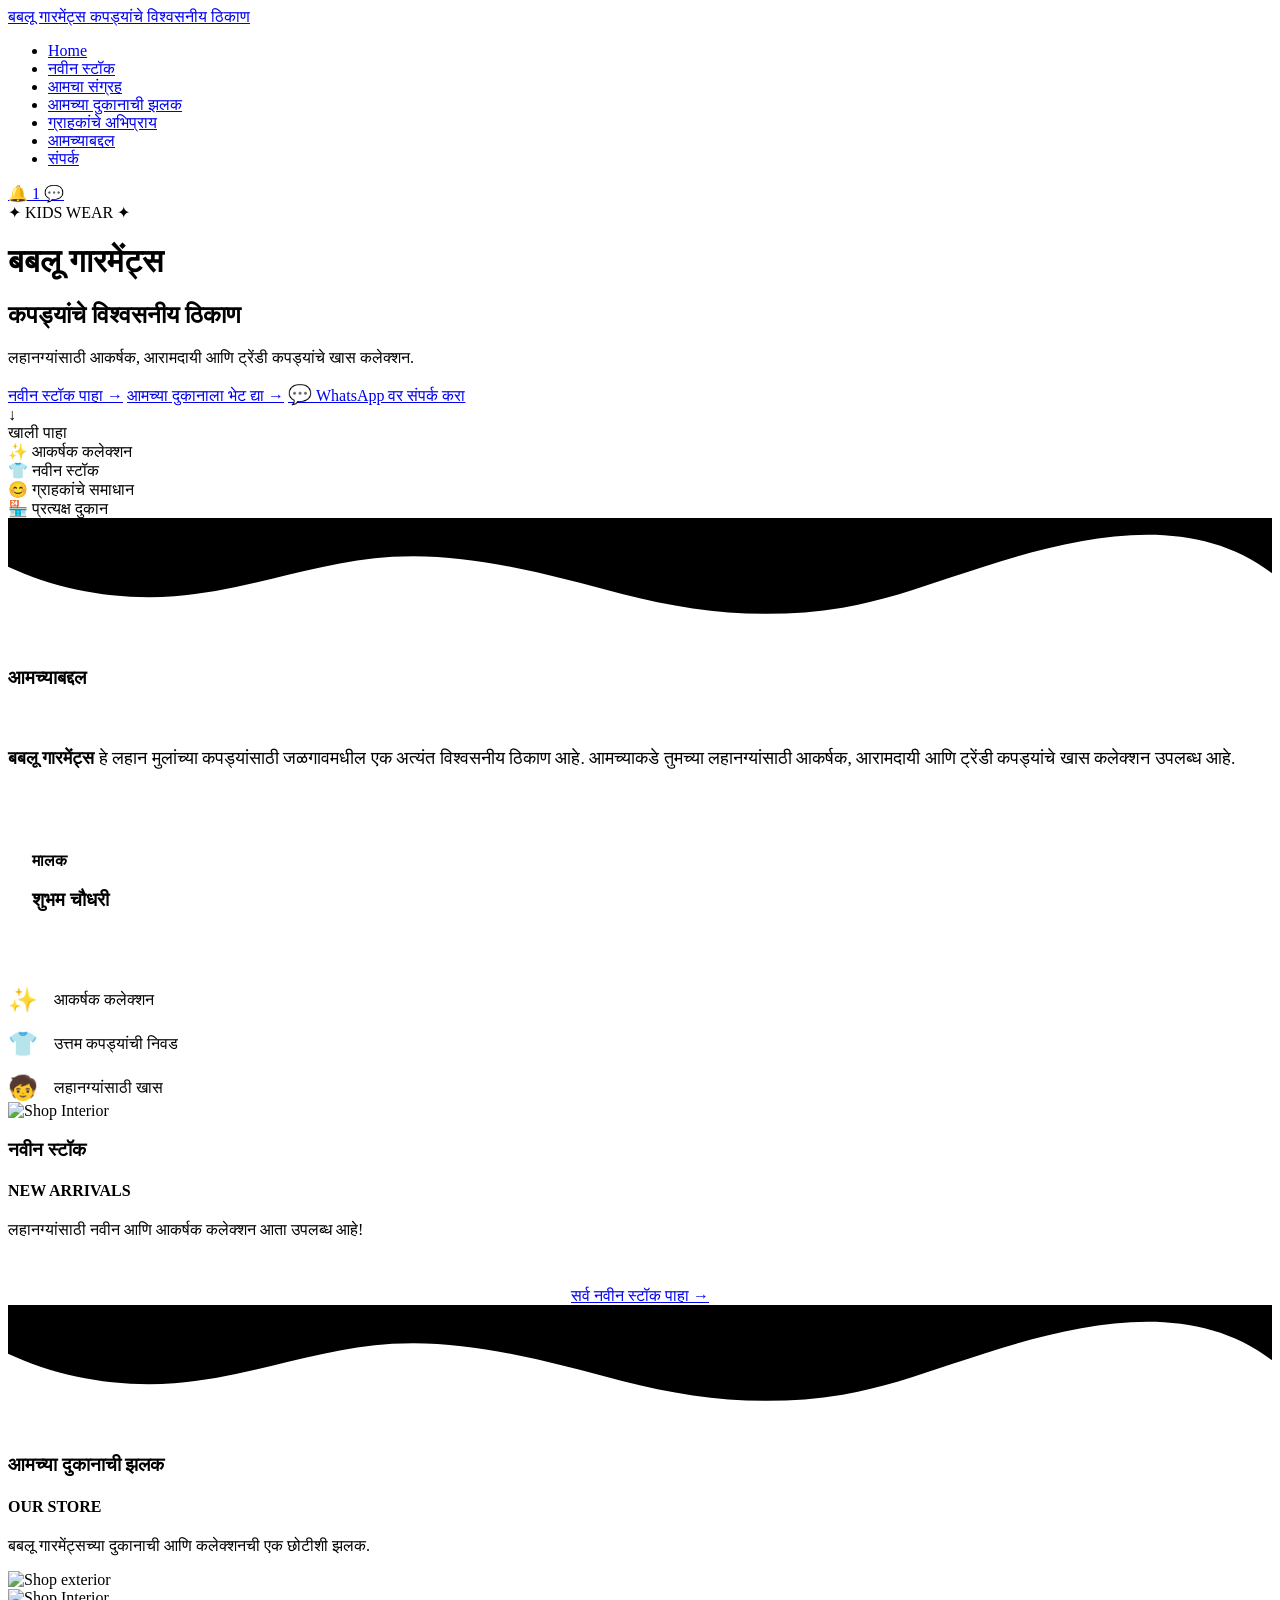
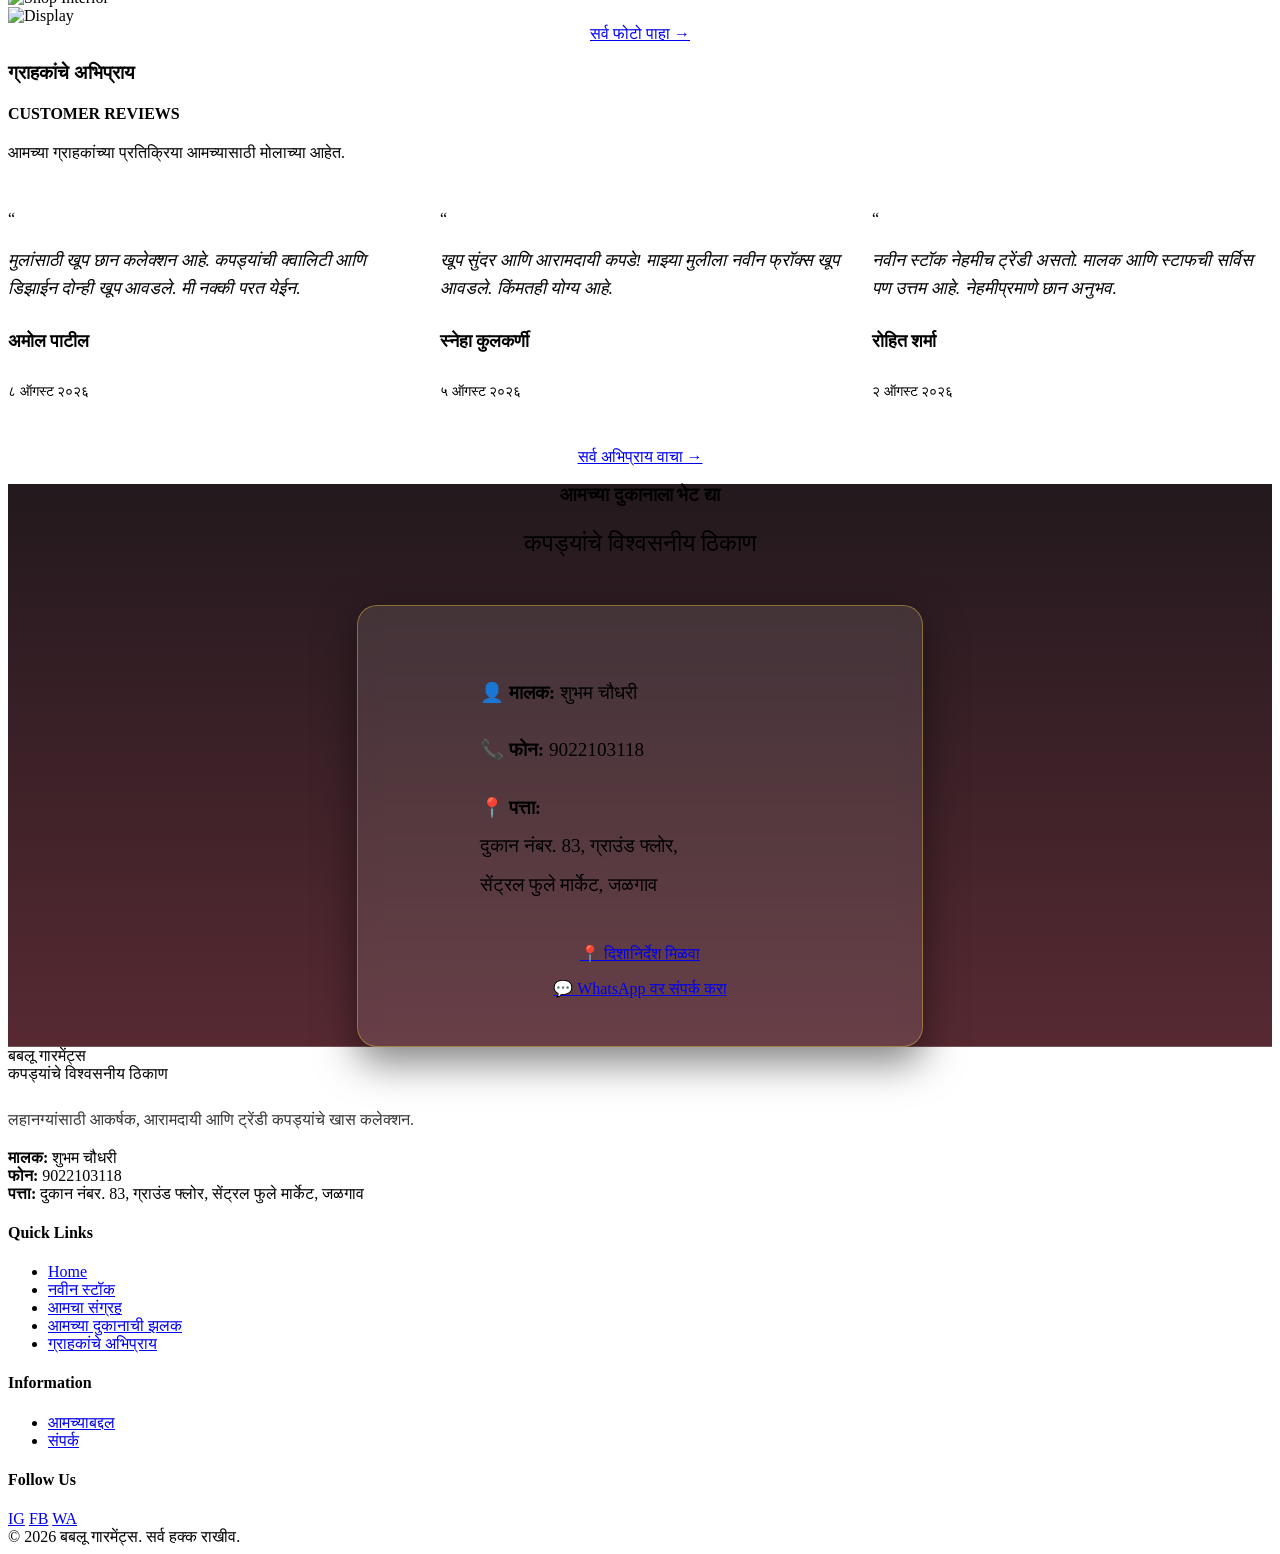
==== index.html @ f3801d97 "Add Bablu Garments website" ====
<!DOCTYPE html>
<html lang="mr">
<head>
    <meta charset="UTF-8">
    <meta name="viewport" content="width=device-width, initial-scale=1.0">
    <title>बबलू गारमेंट्स | कपड्यांचे विश्वसनीय ठिकाण | Kids Wear</title>
    <meta name="description" content="बबलू गारमेंट्समध्ये लहान मुलांसाठी आकर्षक, आरामदायी आणि ट्रेंडी कपड्यांचे नवीन कलेक्शन पाहा. आमच्या दुकानाला आजच भेट द्या.">
    
    <!-- Google Fonts -->
    <link rel="preconnect" href="https://fonts.googleapis.com">
    <link rel="preconnect" href="https://fonts.gstatic.com" crossorigin>
    <link href="https://fonts.googleapis.com/css2?family=Anek+Devanagari:wght@300;500;700&family=Rozha+One&family=Yatra+One&display=swap" rel="stylesheet">
    
    <!-- Stylesheet -->
    <link rel="stylesheet" href="css/style.css">
</head>
<body>

    <!-- 1. Navbar -->
    <nav class="navbar">
        <a href="index.html" class="nav-brand">
            <span class="nav-logo">बबलू गारमेंट्स</span>
            <span class="nav-tagline">कपड्यांचे विश्वसनीय ठिकाण</span>
        </a>
        
        <ul class="nav-links">
            <li><a href="index.html">Home</a></li>
            <li><a href="new-stock.html">नवीन स्टॉक</a></li>
            <li><a href="collection.html">आमचा संग्रह</a></li>
            <li><a href="shop-gallery.html">आमच्या दुकानाची झलक</a></li>
            <li><a href="reviews.html">ग्राहकांचे अभिप्राय</a></li>
            <li><a href="about.html">आमच्याबद्दल</a></li>
            <li><a href="contact.html">संपर्क</a></li>
        </ul>
        
        <div class="nav-icons">
            <a href="new-stock.html" class="icon-btn" title="Notifications">
                🔔
                <span class="notification-badge">1</span>
            </a>
            <a href="https://wa.me/919022103118?text=नमस्कार,%20मला%20बबलू%20गारमेंट्सच्या%20कलेक्शनबद्दल%20माहिती%20हवी%20आहे." target="_blank" class="icon-btn" title="WhatsApp">
                💬
            </a>
            <div class="hamburger">
                <span></span>
                <span></span>
                <span></span>
            </div>
        </div>
    </nav>

    <!-- 2. Hero Section -->
    <header class="hero">
        <div class="hero-overlay"></div>
        <div class="hero-content">
            <div class="hero-badge">✦ KIDS WEAR ✦</div>
            <h1 class="brand-title">बबलू गारमेंट्स</h1>
            <h2 class="brand-slogan">कपड्यांचे विश्वसनीय ठिकाण</h2>
            <p class="brand-description">लहानग्यांसाठी आकर्षक, आरामदायी आणि ट्रेंडी कपड्यांचे खास कलेक्शन.</p>
            
            <div class="hero-actions">
                <a href="new-stock.html" class="btn-primary">नवीन स्टॉक पाहा &rarr;</a>
                <a href="contact.html" class="btn-secondary">आमच्या दुकानाला भेट द्या &rarr;</a>
                <a href="https://wa.me/919022103118?text=नमस्कार,%20मला%20बबलू%20गारमेंट्सच्या%20कलेक्शनबद्दल%20माहिती%20हवी%20आहे." target="_blank" class="btn-whatsapp">
                    <span style="font-size:1.2rem">💬</span> WhatsApp वर संपर्क करा
                </a>
            </div>
        </div>
        
        <!-- Scroll Indicator -->
        <div class="scroll-indicator">
            &darr;<br>खाली पाहा
        </div>
    </header>

    <!-- Trust Strip -->
    <div class="trust-strip">
        <div class="trust-strip-inner">
            <div class="trust-item">✨ आकर्षक कलेक्शन</div>
            <div class="trust-item">👕 नवीन स्टॉक</div>
            <div class="trust-item">😊 ग्राहकांचे समाधान</div>
            <div class="trust-item">🏪 प्रत्यक्ष दुकान</div>
        </div>
    </div>

    <!-- Separator -->
    <div class="wave-separator">
        <svg viewBox="0 0 1200 120" preserveAspectRatio="none">
            <path d="M0,0V46.29c47.79,22.2,103.59,32.17,158,28,70.36-5.37,136.33-33.31,206.8-37.5C438.64,32.43,512.34,53.67,583,72.05c69.27,18,138.3,24.88,209.4,13.08,36.15-6,69.85-17.84,104.45-29.34C989.49,25,1113-14.29,1200,52.47V0Z" fill="var(--color-cream)"></path>
        </svg>
    </div>

    <!-- 3. About Section (Side by Side) -->
    <section class="section-padding" style="background-color: var(--color-white);">
        <div class="container">
            <div class="about-flex">
                <div class="about-flex-content">
                    <h3 class="section-title" style="text-align: left;">आमच्याबद्दल</h3>
                    <div style="width: 80px; height: 3px; background: var(--color-gold); margin-bottom: 2rem;"></div>
                    
                    <p style="font-size: 1.1rem; line-height: 1.8; margin-bottom: 2rem;">
                        <strong>बबलू गारमेंट्स</strong> हे लहान मुलांच्या कपड्यांसाठी जळगावमधील एक अत्यंत विश्वसनीय ठिकाण आहे. आमच्याकडे तुमच्या लहानग्यांसाठी आकर्षक, आरामदायी आणि ट्रेंडी कपड्यांचे खास कलेक्शन उपलब्ध आहे.
                    </p>
                    
                    <!-- Owner Card -->
                    <div style="background: var(--color-cream); padding: 1.5rem; border-radius: 10px; border-left: 4px solid var(--color-maroon); margin-bottom: 2rem;">
                        <h4 style="color: var(--color-maroon); font-family: var(--font-slogan); margin-bottom: 0.5rem;">मालक</h4>
                        <p style="font-size: 1.2rem; font-weight: bold;">शुभम चौधरी</p>
                    </div>
                    
                    <!-- Feature List -->
                    <div style="display: flex; flex-direction: column; gap: 1rem;">
                        <div style="display: flex; align-items: center; gap: 1rem;"><span style="font-size: 1.5rem;">✨</span> <span style="font-weight: 500;">आकर्षक कलेक्शन</span></div>
                        <div style="display: flex; align-items: center; gap: 1rem;"><span style="font-size: 1.5rem;">👕</span> <span style="font-weight: 500;">उत्तम कपड्यांची निवड</span></div>
                        <div style="display: flex; align-items: center; gap: 1rem;"><span style="font-size: 1.5rem;">🧒</span> <span style="font-weight: 500;">लहानग्यांसाठी खास</span></div>
                    </div>
                </div>
                
                <div class="about-flex-img">
                    <img src="https://images.unsplash.com/photo-1543085202-b0542ab4fbce?q=80&w=800&auto=format&fit=crop" alt="Shop Interior">
                </div>
            </div>
        </div>
    </section>

    <!-- 4. Large New Stock Preview -->
    <section class="section-padding bg-light">
        <div class="container">
            <h3 class="section-title">नवीन स्टॉक</h3>
            <h4 class="section-subtitle">NEW ARRIVALS</h4>
            <p class="section-desc">लहानग्यांसाठी नवीन आणि आकर्षक कलेक्शन आता उपलब्ध आहे!</p>
            
            <!-- Javascript injects cards here -->
            <div class="items-grid" id="home-stock-preview">
                <!-- Fallback content in case JS fails -->
            </div>
            
            <div style="text-align: center; margin-top: 3rem;">
                <a href="new-stock.html" class="btn-primary">सर्व नवीन स्टॉक पाहा &rarr;</a>
            </div>
        </div>
    </section>

    <!-- Separator -->
    <div class="wave-separator">
        <svg viewBox="0 0 1200 120" preserveAspectRatio="none">
            <path d="M0,0V46.29c47.79,22.2,103.59,32.17,158,28,70.36-5.37,136.33-33.31,206.8-37.5C438.64,32.43,512.34,53.67,583,72.05c69.27,18,138.3,24.88,209.4,13.08,36.15-6,69.85-17.84,104.45-29.34C989.49,25,1113-14.29,1200,52.47V0Z" fill="var(--color-white)"></path>
        </svg>
    </div>

    <!-- 5. Shop Photos Preview (Asymmetric Layout) -->
    <section class="section-padding bg-white">
        <div class="container">
            <h3 class="section-title">आमच्या दुकानाची झलक</h3>
            <h4 class="section-subtitle">OUR STORE</h4>
            <p class="section-desc">बबलू गारमेंट्सच्या दुकानाची आणि कलेक्शनची एक छोटीशी झलक.</p>
            
            <div class="custom-gallery-grid">
                <div class="cg-item cg-large">
                    <img src="https://images.unsplash.com/photo-1567401893414-76b7b1e5a7a5?q=80&w=800&auto=format&fit=crop" alt="Shop exterior">
                </div>
                <div class="cg-item cg-small-1">
                    <img src="https://images.unsplash.com/photo-1441984904996-e0b6ba687e04?q=80&w=800&auto=format&fit=crop" alt="Shop Interior">
                </div>
                <div class="cg-item cg-small-2">
                    <img src="https://images.unsplash.com/photo-1489987707023-afc827101036?q=80&w=800&auto=format&fit=crop" alt="Display">
                </div>
            </div>
            
            <div style="text-align: center;">
                <a href="shop-gallery.html" class="btn-outline">सर्व फोटो पाहा &rarr;</a>
            </div>
        </div>
    </section>

    <!-- 6. Customer Reviews Preview -->
    <section class="section-padding bg-light">
        <div class="container">
            <h3 class="section-title">ग्राहकांचे अभिप्राय</h3>
            <h4 class="section-subtitle">CUSTOMER REVIEWS</h4>
            <p class="section-desc">आमच्या ग्राहकांच्या प्रतिक्रिया आमच्यासाठी मोलाच्या आहेत.</p>
            
            <div style="display: grid; grid-template-columns: repeat(auto-fit, minmax(300px, 1fr)); gap: 2rem; margin-top: 3rem; margin-bottom: 3rem;">
                
                <div class="review-card">
                    <div class="review-quote-icon">“</div>
                    <p style="font-size: 1.1rem; line-height: 1.6; color: var(--color-charcoal); margin-bottom: 1.5rem; font-style: italic;">
                        मुलांसाठी खूप छान कलेक्शन आहे. कपड्यांची क्वालिटी आणि डिझाईन दोन्ही खूप आवडले. मी नक्की परत येईन.
                    </p>
                    <h5 style="font-size: 1.1rem; color: var(--color-maroon);">अमोल पाटील</h5>
                    <span style="font-size: 0.9rem; color: var(--color-gray);">८ ऑगस्ट २०२६</span>
                </div>
                
                <div class="review-card">
                    <div class="review-quote-icon">“</div>
                    <p style="font-size: 1.1rem; line-height: 1.6; color: var(--color-charcoal); margin-bottom: 1.5rem; font-style: italic;">
                        खूप सुंदर आणि आरामदायी कपडे! माझ्या मुलीला नवीन फ्रॉक्स खूप आवडले. किंमतही योग्य आहे.
                    </p>
                    <h5 style="font-size: 1.1rem; color: var(--color-maroon);">स्नेहा कुलकर्णी</h5>
                    <span style="font-size: 0.9rem; color: var(--color-gray);">५ ऑगस्ट २०२६</span>
                </div>
                
                <div class="review-card">
                    <div class="review-quote-icon">“</div>
                    <p style="font-size: 1.1rem; line-height: 1.6; color: var(--color-charcoal); margin-bottom: 1.5rem; font-style: italic;">
                        नवीन स्टॉक नेहमीच ट्रेंडी असतो. मालक आणि स्टाफची सर्विस पण उत्तम आहे. नेहमीप्रमाणे छान अनुभव.
                    </p>
                    <h5 style="font-size: 1.1rem; color: var(--color-maroon);">रोहित शर्मा</h5>
                    <span style="font-size: 0.9rem; color: var(--color-gray);">२ ऑगस्ट २०२६</span>
                </div>

            </div>

            <div style="text-align: center;">
                <a href="reviews.html" class="btn-primary">सर्व अभिप्राय वाचा &rarr;</a>
            </div>
        </div>
    </section>

    <!-- 7. Visit Store / Contact Section -->
    <section class="section-padding" style="background: linear-gradient(rgba(10, 0, 5, 0.9), rgba(58, 4, 14, 0.85)), url('https://images.unsplash.com/photo-1567401893414-76b7b1e5a7a5?q=80&w=2070&auto=format&fit=crop'); background-size: cover; background-position: center; color: var(--color-cream); text-align: center;">
        <div class="container">
            <h3 class="section-title" style="color: var(--color-gold-light);">आमच्या दुकानाला भेट द्या</h3>
            <p style="font-family: var(--font-slogan); font-size: 1.5rem; color: var(--color-gold); margin-bottom: 3rem;">कपड्यांचे विश्वसनीय ठिकाण</p>
            
            <div style="max-width: 500px; margin: 0 auto; background: rgba(255,255,255,0.1); backdrop-filter: blur(10px); padding: 3rem 2rem; border-radius: 20px; border: 1px solid rgba(212, 175, 55, 0.5); box-shadow: 0 15px 40px rgba(0,0,0,0.5);">
                <div style="font-size: 1.2rem; line-height: 2; text-align: left; max-width: 320px; margin: 0 auto;">
                    <p><strong style="color: var(--color-gold-light);">👤 मालक:</strong> शुभम चौधरी</p>
                    <p><strong style="color: var(--color-gold-light);">📞 फोन:</strong> 9022103118</p>
                    <p><strong style="color: var(--color-gold-light);">📍 पत्ता:</strong><br> दुकान नंबर. 83, ग्राउंड फ्लोर,<br>सेंट्रल फुले मार्केट, जळगाव</p>
                </div>
                
                <div style="margin-top: 2.5rem; display: flex; flex-direction: column; gap: 1rem;">
                    <a href="https://maps.app.goo.gl/Y1ABt4zFBf84edvUA" target="_blank" class="btn-primary" style="width: 100%;">📍 दिशानिर्देश मिळवा</a>
                    <a href="https://wa.me/919022103118?text=नमस्कार,%20मला%20बबलू%20गारमेंट्सच्या%20कलेक्शनबद्दल%20माहिती%20हवी%20आहे." target="_blank" class="btn-whatsapp" style="width: 100%;">💬 WhatsApp वर संपर्क करा</a>
                </div>
            </div>
        </div>
    </section>

    <!-- 10. Footer -->
    <footer class="footer">
        <div class="footer-grid">
            <div class="footer-brand">
                <div class="nav-logo">बबलू गारमेंट्स</div>
                <div class="nav-tagline" style="margin-bottom: 1.5rem;">कपड्यांचे विश्वसनीय ठिकाण</div>
                <p style="opacity: 0.8; line-height: 1.6;">
                    लहानग्यांसाठी आकर्षक, आरामदायी आणि ट्रेंडी कपड्यांचे खास कलेक्शन.
                </p>
                <div style="margin-top: 1rem;">
                    <strong style="color: var(--color-gold);">मालक:</strong> शुभम चौधरी<br>
                    <strong style="color: var(--color-gold);">फोन:</strong> 9022103118<br>
                    <strong style="color: var(--color-gold);">पत्ता:</strong> दुकान नंबर. 83, ग्राउंड फ्लोर, सेंट्रल फुले मार्केट, जळगाव
                </div>
            </div>
            
            <div class="footer-links">
                <h4>Quick Links</h4>
                <ul>
                    <li><a href="index.html">Home</a></li>
                    <li><a href="new-stock.html">नवीन स्टॉक</a></li>
                    <li><a href="collection.html">आमचा संग्रह</a></li>
                    <li><a href="shop-gallery.html">आमच्या दुकानाची झलक</a></li>
                    <li><a href="reviews.html">ग्राहकांचे अभिप्राय</a></li>
                </ul>
            </div>
            
            <div class="footer-links">
                <h4>Information</h4>
                <ul>
                    <li><a href="about.html">आमच्याबद्दल</a></li>
                    <li><a href="contact.html">संपर्क</a></li>
                </ul>
            </div>
            
            <div class="footer-social">
                <h4>Follow Us</h4>
                <div class="social-icons">
                    <a href="#" class="social-icon">IG</a>
                    <a href="#" class="social-icon">FB</a>
                    <a href="https://wa.me/919022103118?text=नमस्कार,%20मला%20बबलू%20गारमेंट्सच्या%20कलेक्शनबद्दल%20माहिती%20हवी%20आहे." target="_blank" class="social-icon">WA</a>
                </div>
            </div>
        </div>
        <div class="footer-bottom">
            &copy; 2026 बबलू गारमेंट्स. सर्व हक्क राखीव.
        </div>
    </footer>

    <!-- Scripts -->
    <script src="js/script.js"></script>
</body>
</html>
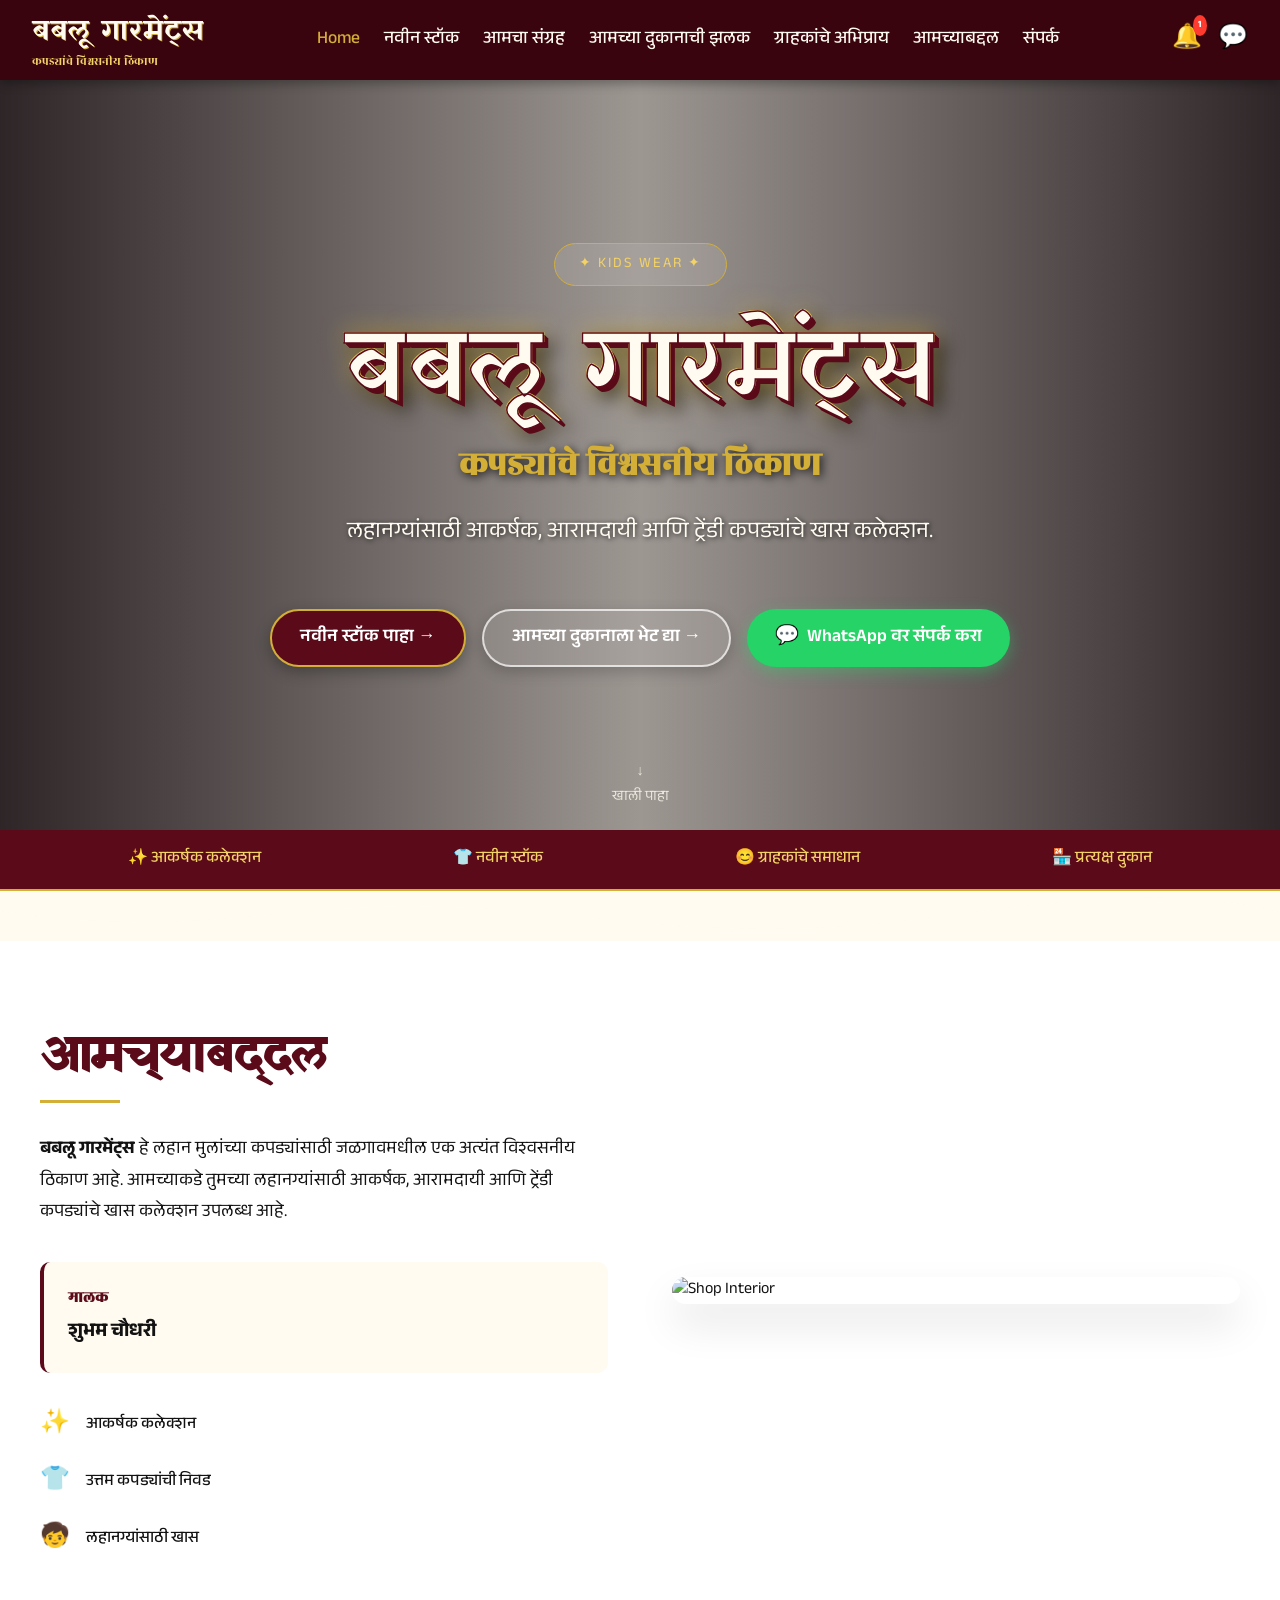
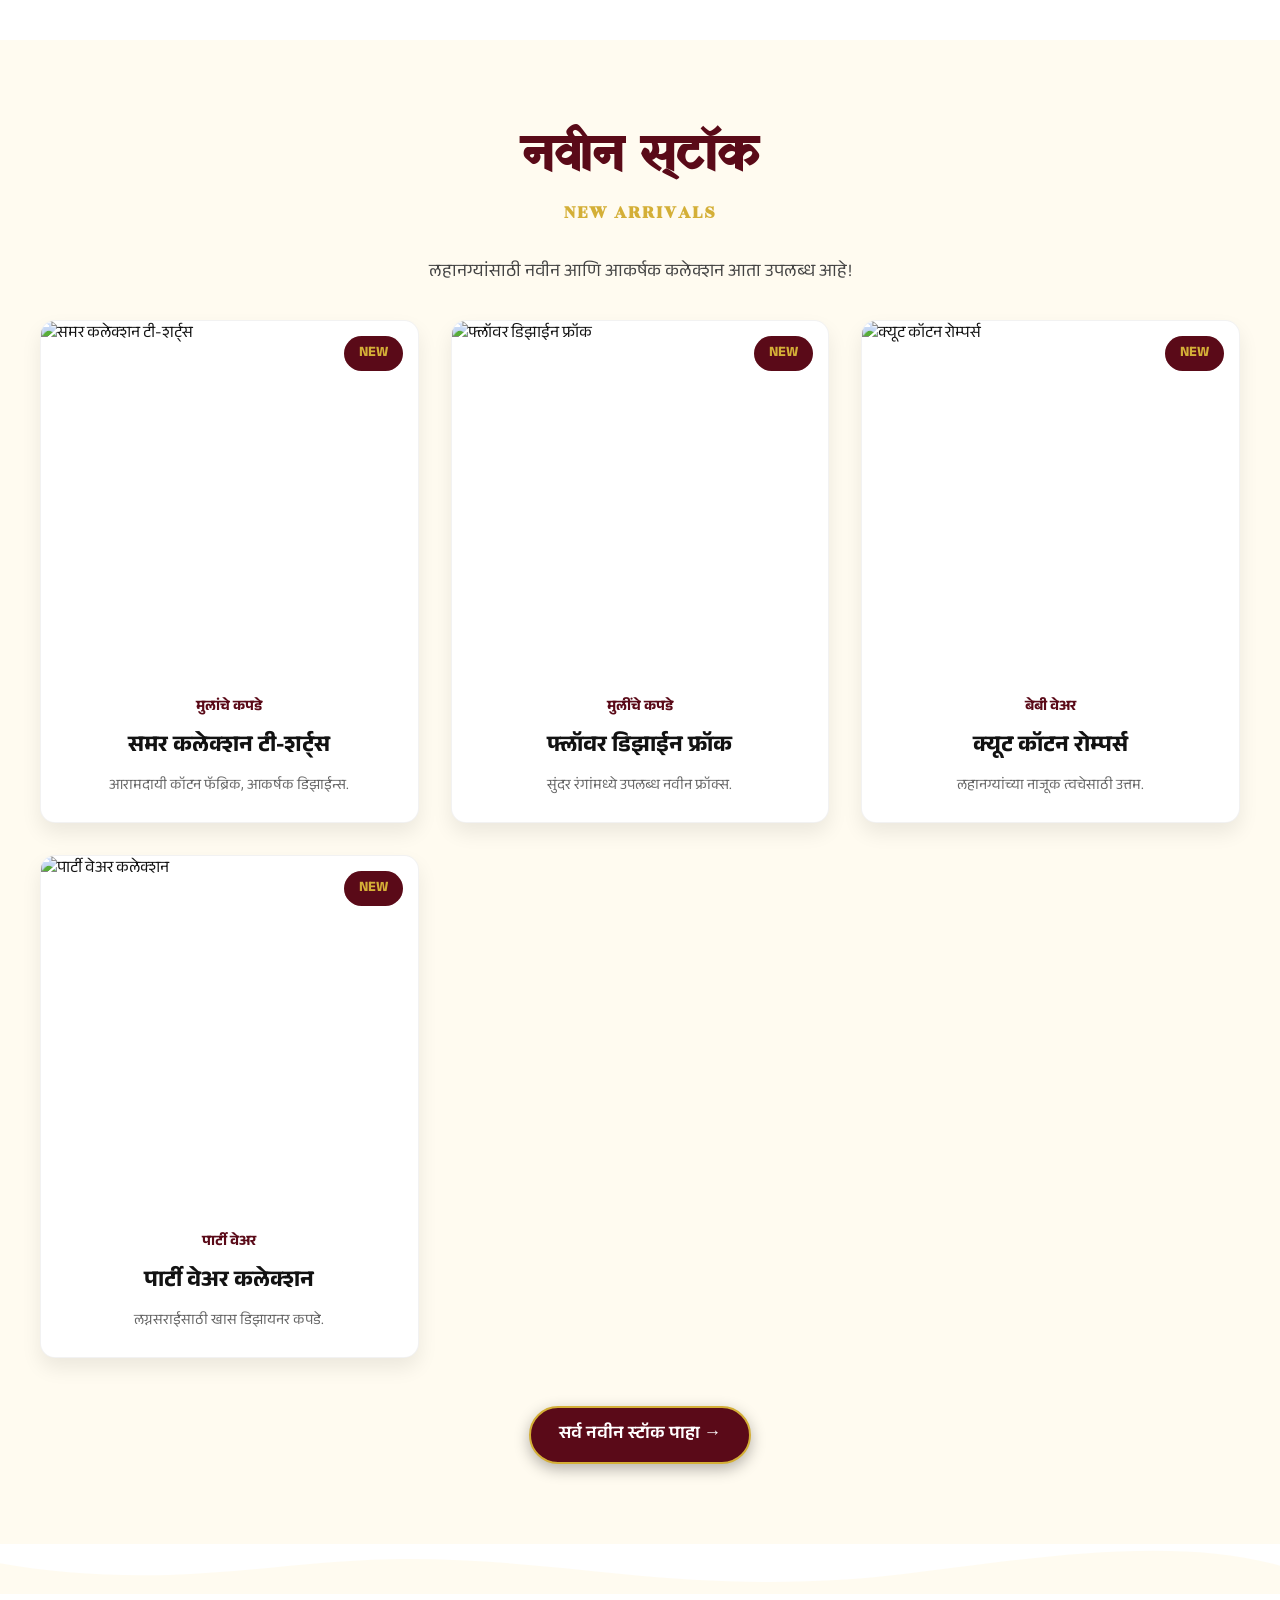
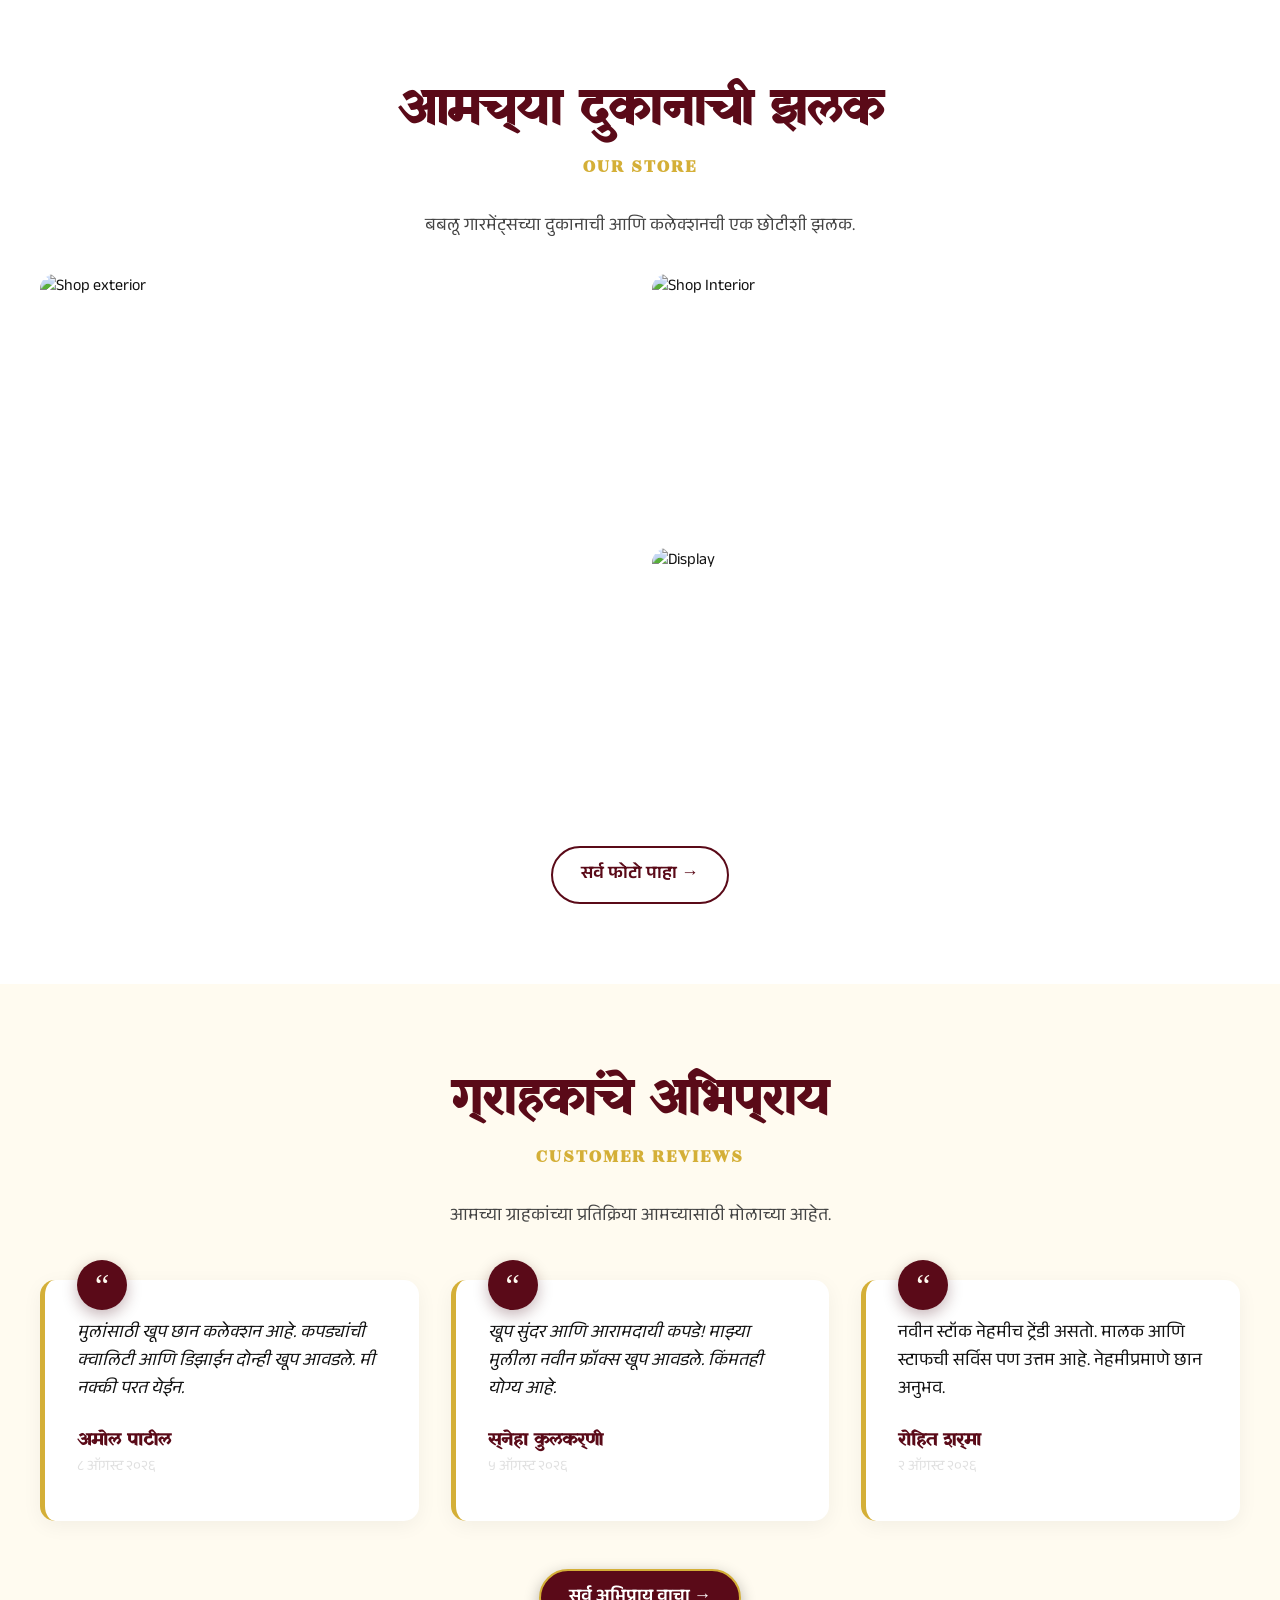
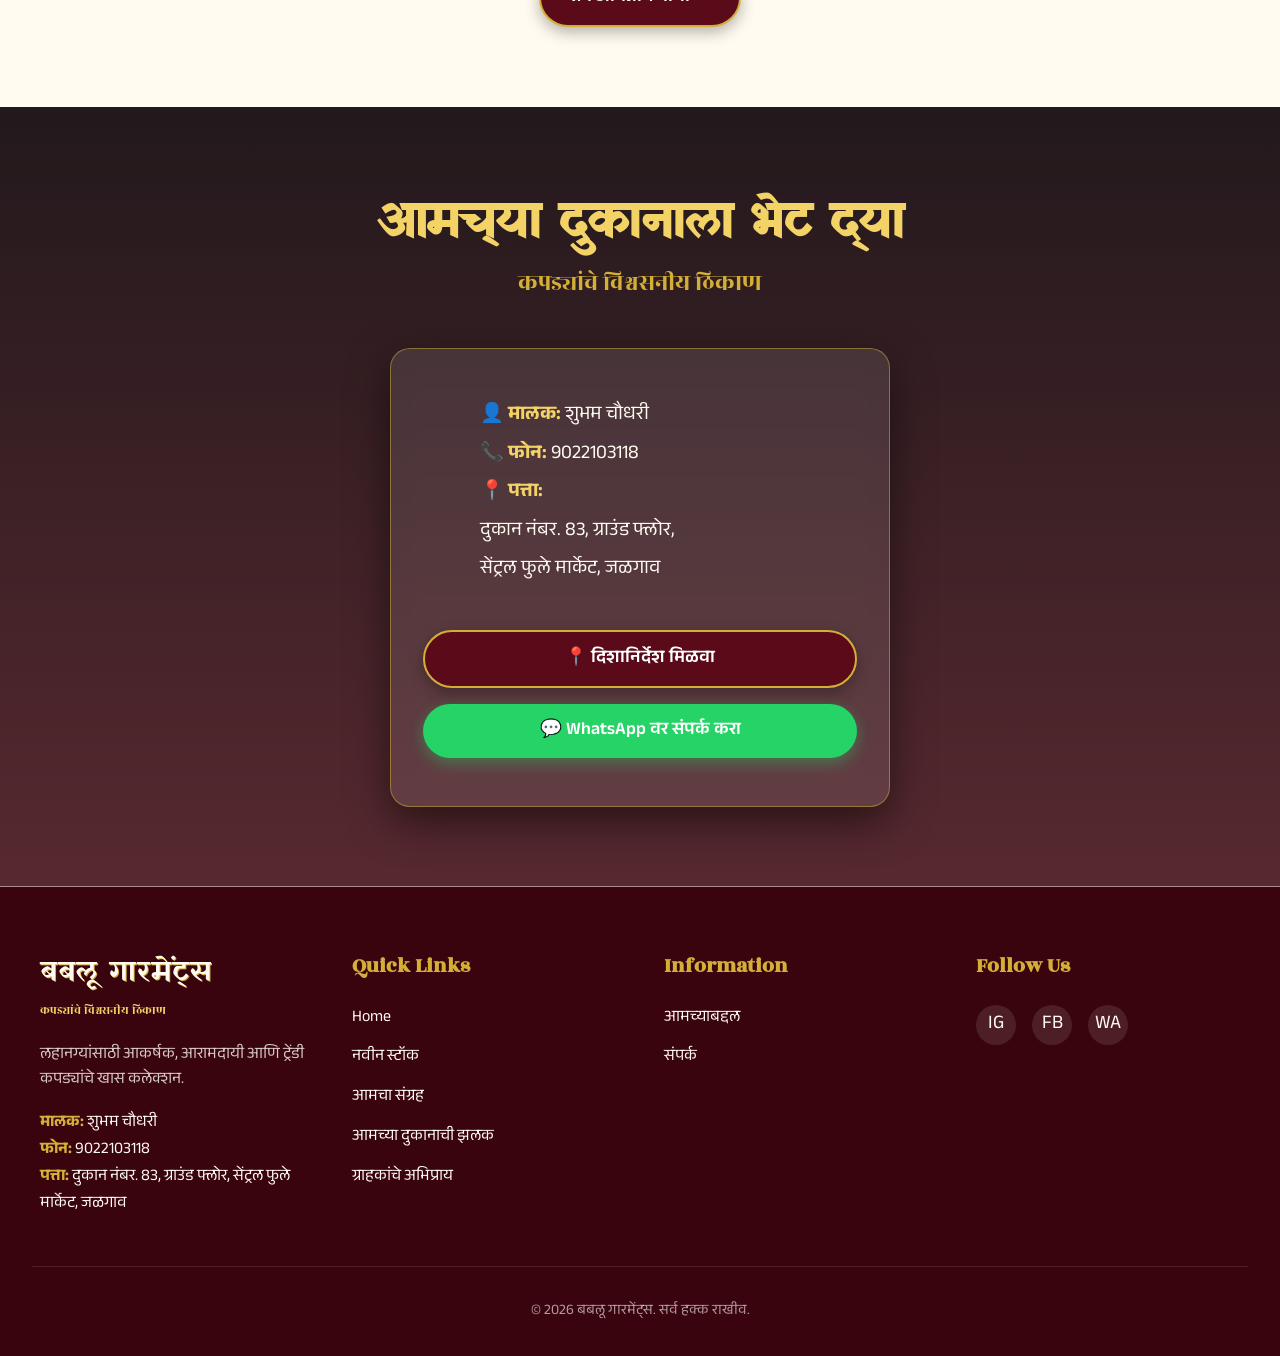
==== commit 40070416: "Fix Supabase library on homepage" ====
--- a/index.html
+++ b/index.html
@@ -1,28 +1,41 @@
 <!DOCTYPE html>
 <html lang="mr">
+
 <head>
     <meta charset="UTF-8">
     <meta name="viewport" content="width=device-width, initial-scale=1.0">
+
     <title>बबलू गारमेंट्स | कपड्यांचे विश्वसनीय ठिकाण | Kids Wear</title>
-    <meta name="description" content="बबलू गारमेंट्समध्ये लहान मुलांसाठी आकर्षक, आरामदायी आणि ट्रेंडी कपड्यांचे नवीन कलेक्शन पाहा. आमच्या दुकानाला आजच भेट द्या.">
-    
+
+    <meta name="description"
+        content="बबलू गारमेंट्समध्ये लहान मुलांसाठी आकर्षक, आरामदायी आणि ट्रेंडी कपड्यांचे नवीन कलेक्शन पाहा. आमच्या दुकानाला आजच भेट द्या.">
+
     <!-- Google Fonts -->
     <link rel="preconnect" href="https://fonts.googleapis.com">
     <link rel="preconnect" href="https://fonts.gstatic.com" crossorigin>
-    <link href="https://fonts.googleapis.com/css2?family=Anek+Devanagari:wght@300;500;700&family=Rozha+One&family=Yatra+One&display=swap" rel="stylesheet">
-    
+
+    <link
+        href="https://fonts.googleapis.com/css2?family=Anek+Devanagari:wght@300;500;700&family=Rozha+One&family=Yatra+One&display=swap"
+        rel="stylesheet">
+
     <!-- Stylesheet -->
     <link rel="stylesheet" href="css/style.css">
+
+    <!-- Supabase -->
+    <script src="https://cdn.jsdelivr.net/npm/@supabase/supabase-js@2"></script>
+
 </head>
+
 <body>
 
     <!-- 1. Navbar -->
     <nav class="navbar">
+
         <a href="index.html" class="nav-brand">
             <span class="nav-logo">बबलू गारमेंट्स</span>
             <span class="nav-tagline">कपड्यांचे विश्वसनीय ठिकाण</span>
         </a>
-        
+
         <ul class="nav-links">
             <li><a href="index.html">Home</a></li>
             <li><a href="new-stock.html">नवीन स्टॉक</a></li>
@@ -32,262 +45,705 @@
             <li><a href="about.html">आमच्याबद्दल</a></li>
             <li><a href="contact.html">संपर्क</a></li>
         </ul>
-        
+
         <div class="nav-icons">
+
             <a href="new-stock.html" class="icon-btn" title="Notifications">
                 🔔
                 <span class="notification-badge">1</span>
             </a>
-            <a href="https://wa.me/919022103118?text=नमस्कार,%20मला%20बबलू%20गारमेंट्सच्या%20कलेक्शनबद्दल%20माहिती%20हवी%20आहे." target="_blank" class="icon-btn" title="WhatsApp">
+
+            <a href="https://wa.me/919022103118?text=नमस्कार,%20मला%20बबलू%20गारमेंट्सच्या%20कलेक्शनबद्दल%20माहिती%20हवी%20आहे"
+                target="_blank"
+                class="icon-btn"
+                title="WhatsApp">
                 💬
             </a>
+
             <div class="hamburger">
                 <span></span>
                 <span></span>
                 <span></span>
             </div>
+
         </div>
     </nav>
+
 
     <!-- 2. Hero Section -->
     <header class="hero">
+
         <div class="hero-overlay"></div>
+
         <div class="hero-content">
-            <div class="hero-badge">✦ KIDS WEAR ✦</div>
-            <h1 class="brand-title">बबलू गारमेंट्स</h1>
-            <h2 class="brand-slogan">कपड्यांचे विश्वसनीय ठिकाण</h2>
-            <p class="brand-description">लहानग्यांसाठी आकर्षक, आरामदायी आणि ट्रेंडी कपड्यांचे खास कलेक्शन.</p>
-            
+
+            <div class="hero-badge">
+                ✦ KIDS WEAR ✦
+            </div>
+
+            <h1 class="brand-title">
+                बबलू गारमेंट्स
+            </h1>
+
+            <h2 class="brand-slogan">
+                कपड्यांचे विश्वसनीय ठिकाण
+            </h2>
+
+            <p class="brand-description">
+                लहानग्यांसाठी आकर्षक, आरामदायी आणि ट्रेंडी कपड्यांचे खास कलेक्शन.
+            </p>
+
             <div class="hero-actions">
-                <a href="new-stock.html" class="btn-primary">नवीन स्टॉक पाहा &rarr;</a>
-                <a href="contact.html" class="btn-secondary">आमच्या दुकानाला भेट द्या &rarr;</a>
-                <a href="https://wa.me/919022103118?text=नमस्कार,%20मला%20बबलू%20गारमेंट्सच्या%20कलेक्शनबद्दल%20माहिती%20हवी%20आहे." target="_blank" class="btn-whatsapp">
-                    <span style="font-size:1.2rem">💬</span> WhatsApp वर संपर्क करा
+
+                <a href="new-stock.html" class="btn-primary">
+                    नवीन स्टॉक पाहा &rarr;
                 </a>
-            </div>
-        </div>
-        
+
+                <a href="contact.html" class="btn-secondary">
+                    आमच्या दुकानाला भेट द्या &rarr;
+                </a>
+
+                <a href="https://wa.me/919022103118?text=नमस्कार,%20मला%20बबलू%20गारमेंट्सच्या%20कलेक्शनबद्दल%20माहिती%20हवी%20आहे"
+                    target="_blank"
+                    class="btn-whatsapp">
+
+                    <span style="font-size:1.2rem">💬</span>
+                    WhatsApp वर संपर्क करा
+
+                </a>
+
+            </div>
+
+        </div>
+
         <!-- Scroll Indicator -->
         <div class="scroll-indicator">
-            &darr;<br>खाली पाहा
-        </div>
+            &darr;<br>
+            खाली पाहा
+        </div>
+
     </header>
+
 
     <!-- Trust Strip -->
     <div class="trust-strip">
+
         <div class="trust-strip-inner">
-            <div class="trust-item">✨ आकर्षक कलेक्शन</div>
-            <div class="trust-item">👕 नवीन स्टॉक</div>
-            <div class="trust-item">😊 ग्राहकांचे समाधान</div>
-            <div class="trust-item">🏪 प्रत्यक्ष दुकान</div>
-        </div>
+
+            <div class="trust-item">
+                ✨ आकर्षक कलेक्शन
+            </div>
+
+            <div class="trust-item">
+                👕 नवीन स्टॉक
+            </div>
+
+            <div class="trust-item">
+                😊 ग्राहकांचे समाधान
+            </div>
+
+            <div class="trust-item">
+                🏪 प्रत्यक्ष दुकान
+            </div>
+
+        </div>
+
     </div>
+
 
     <!-- Separator -->
     <div class="wave-separator">
+
         <svg viewBox="0 0 1200 120" preserveAspectRatio="none">
-            <path d="M0,0V46.29c47.79,22.2,103.59,32.17,158,28,70.36-5.37,136.33-33.31,206.8-37.5C438.64,32.43,512.34,53.67,583,72.05c69.27,18,138.3,24.88,209.4,13.08,36.15-6,69.85-17.84,104.45-29.34C989.49,25,1113-14.29,1200,52.47V0Z" fill="var(--color-cream)"></path>
+
+            <path
+                d="M0,0V46.29c47.79,22.2,103.59,32.17,158,28,70.36-5.37,136.33-33.31,206.8-37.5C438.64,32.43,512.34,53.67,583,72.05c69.27,18,138.3,24.88,209.4,13.08,36.15-6,69.85-17.84,104.45-29.34C989.49,25,1113-14.29,1200,52.47V0Z"
+                fill="var(--color-cream)">
+            </path>
+
         </svg>
+
     </div>
 
-    <!-- 3. About Section (Side by Side) -->
-    <section class="section-padding" style="background-color: var(--color-white);">
+
+    <!-- 3. About Section -->
+    <section class="section-padding"
+        style="background-color: var(--color-white);">
+
         <div class="container">
+
             <div class="about-flex">
+
                 <div class="about-flex-content">
-                    <h3 class="section-title" style="text-align: left;">आमच्याबद्दल</h3>
-                    <div style="width: 80px; height: 3px; background: var(--color-gold); margin-bottom: 2rem;"></div>
-                    
-                    <p style="font-size: 1.1rem; line-height: 1.8; margin-bottom: 2rem;">
-                        <strong>बबलू गारमेंट्स</strong> हे लहान मुलांच्या कपड्यांसाठी जळगावमधील एक अत्यंत विश्वसनीय ठिकाण आहे. आमच्याकडे तुमच्या लहानग्यांसाठी आकर्षक, आरामदायी आणि ट्रेंडी कपड्यांचे खास कलेक्शन उपलब्ध आहे.
+
+                    <h3 class="section-title"
+                        style="text-align: left;">
+                        आमच्याबद्दल
+                    </h3>
+
+                    <div
+                        style="width: 80px; height: 3px; background: var(--color-gold); margin-bottom: 2rem;">
+                    </div>
+
+                    <p
+                        style="font-size: 1.1rem; line-height: 1.8; margin-bottom: 2rem;">
+
+                        <strong>बबलू गारमेंट्स</strong>
+                        हे लहान मुलांच्या कपड्यांसाठी जळगावमधील एक अत्यंत विश्वसनीय ठिकाण आहे.
+                        आमच्याकडे तुमच्या लहानग्यांसाठी आकर्षक, आरामदायी आणि ट्रेंडी कपड्यांचे खास कलेक्शन उपलब्ध आहे.
+
                     </p>
-                    
+
                     <!-- Owner Card -->
-                    <div style="background: var(--color-cream); padding: 1.5rem; border-radius: 10px; border-left: 4px solid var(--color-maroon); margin-bottom: 2rem;">
-                        <h4 style="color: var(--color-maroon); font-family: var(--font-slogan); margin-bottom: 0.5rem;">मालक</h4>
-                        <p style="font-size: 1.2rem; font-weight: bold;">शुभम चौधरी</p>
+                    <div
+                        style="background: var(--color-cream); padding: 1.5rem; border-radius: 10px; border-left: 4px solid var(--color-maroon); margin-bottom: 2rem;">
+
+                        <h4
+                            style="color: var(--color-maroon); font-family: var(--font-slogan); margin-bottom: 0.5rem;">
+                            मालक
+                        </h4>
+
+                        <p style="font-size: 1.2rem; font-weight: bold;">
+                            शुभम चौधरी
+                        </p>
+
                     </div>
-                    
+
                     <!-- Feature List -->
-                    <div style="display: flex; flex-direction: column; gap: 1rem;">
-                        <div style="display: flex; align-items: center; gap: 1rem;"><span style="font-size: 1.5rem;">✨</span> <span style="font-weight: 500;">आकर्षक कलेक्शन</span></div>
-                        <div style="display: flex; align-items: center; gap: 1rem;"><span style="font-size: 1.5rem;">👕</span> <span style="font-weight: 500;">उत्तम कपड्यांची निवड</span></div>
-                        <div style="display: flex; align-items: center; gap: 1rem;"><span style="font-size: 1.5rem;">🧒</span> <span style="font-weight: 500;">लहानग्यांसाठी खास</span></div>
+                    <div
+                        style="display: flex; flex-direction: column; gap: 1rem;">
+
+                        <div
+                            style="display: flex; align-items: center; gap: 1rem;">
+                            <span style="font-size: 1.5rem;">✨</span>
+                            <span style="font-weight: 500;">
+                                आकर्षक कलेक्शन
+                            </span>
+                        </div>
+
+                        <div
+                            style="display: flex; align-items: center; gap: 1rem;">
+                            <span style="font-size: 1.5rem;">👕</span>
+                            <span style="font-weight: 500;">
+                                उत्तम कपड्यांची निवड
+                            </span>
+                        </div>
+
+                        <div
+                            style="display: flex; align-items: center; gap: 1rem;">
+                            <span style="font-size: 1.5rem;">🧒</span>
+                            <span style="font-weight: 500;">
+                                लहानग्यांसाठी खास
+                            </span>
+                        </div>
+
                     </div>
-                </div>
-                
+
+                </div>
+
+
                 <div class="about-flex-img">
-                    <img src="https://images.unsplash.com/photo-1543085202-b0542ab4fbce?q=80&w=800&auto=format&fit=crop" alt="Shop Interior">
-                </div>
-            </div>
-        </div>
+
+                    <img
+                        src="https://images.unsplash.com/photo-1543085202-b0542ab4fbce?q=80&w=800&auto=format&fit=crop"
+                        alt="Shop Interior">
+
+                </div>
+
+            </div>
+
+        </div>
+
     </section>
+
 
     <!-- 4. Large New Stock Preview -->
     <section class="section-padding bg-light">
+
         <div class="container">
-            <h3 class="section-title">नवीन स्टॉक</h3>
-            <h4 class="section-subtitle">NEW ARRIVALS</h4>
-            <p class="section-desc">लहानग्यांसाठी नवीन आणि आकर्षक कलेक्शन आता उपलब्ध आहे!</p>
-            
+
+            <h3 class="section-title">
+                नवीन स्टॉक
+            </h3>
+
+            <h4 class="section-subtitle">
+                NEW ARRIVALS
+            </h4>
+
+            <p class="section-desc">
+                लहानग्यांसाठी नवीन आणि आकर्षक कलेक्शन आता उपलब्ध आहे!
+            </p>
+
             <!-- Javascript injects cards here -->
-            <div class="items-grid" id="home-stock-preview">
-                <!-- Fallback content in case JS fails -->
-            </div>
-            
-            <div style="text-align: center; margin-top: 3rem;">
-                <a href="new-stock.html" class="btn-primary">सर्व नवीन स्टॉक पाहा &rarr;</a>
-            </div>
-        </div>
+            <div class="items-grid"
+                id="home-stock-preview">
+
+                <!-- JavaScript will load stock here -->
+
+            </div>
+
+            <div
+                style="text-align: center; margin-top: 3rem;">
+
+                <a href="new-stock.html"
+                    class="btn-primary">
+
+                    सर्व नवीन स्टॉक पाहा &rarr;
+
+                </a>
+
+            </div>
+
+        </div>
+
     </section>
+
 
     <!-- Separator -->
     <div class="wave-separator">
-        <svg viewBox="0 0 1200 120" preserveAspectRatio="none">
-            <path d="M0,0V46.29c47.79,22.2,103.59,32.17,158,28,70.36-5.37,136.33-33.31,206.8-37.5C438.64,32.43,512.34,53.67,583,72.05c69.27,18,138.3,24.88,209.4,13.08,36.15-6,69.85-17.84,104.45-29.34C989.49,25,1113-14.29,1200,52.47V0Z" fill="var(--color-white)"></path>
+
+        <svg viewBox="0 0 1200 120"
+            preserveAspectRatio="none">
+
+            <path
+                d="M0,0V46.29c47.79,22.2,103.59,32.17,158,28,70.36-5.37,136.33-33.31,206.8-37.5C438.64,32.43,512.34,53.67,583,72.05c69.27,18,138.3,24.88,209.4,13.08,36.15-6,69.85-17.84,104.45-29.34C989.49,25,1113-14.29,1200,52.47V0Z"
+                fill="var(--color-white)">
+            </path>
+
         </svg>
+
     </div>
 
-    <!-- 5. Shop Photos Preview (Asymmetric Layout) -->
+
+    <!-- 5. Shop Photos Preview -->
     <section class="section-padding bg-white">
+
         <div class="container">
-            <h3 class="section-title">आमच्या दुकानाची झलक</h3>
-            <h4 class="section-subtitle">OUR STORE</h4>
-            <p class="section-desc">बबलू गारमेंट्सच्या दुकानाची आणि कलेक्शनची एक छोटीशी झलक.</p>
-            
+
+            <h3 class="section-title">
+                आमच्या दुकानाची झलक
+            </h3>
+
+            <h4 class="section-subtitle">
+                OUR STORE
+            </h4>
+
+            <p class="section-desc">
+                बबलू गारमेंट्सच्या दुकानाची आणि कलेक्शनची एक छोटीशी झलक.
+            </p>
+
+
             <div class="custom-gallery-grid">
+
                 <div class="cg-item cg-large">
-                    <img src="https://images.unsplash.com/photo-1567401893414-76b7b1e5a7a5?q=80&w=800&auto=format&fit=crop" alt="Shop exterior">
-                </div>
+
+                    <img
+                        src="https://images.unsplash.com/photo-1567401893414-76b7b1e5a7a5?q=80&w=800&auto=format&fit=crop"
+                        alt="Shop exterior">
+
+                </div>
+
+
                 <div class="cg-item cg-small-1">
-                    <img src="https://images.unsplash.com/photo-1441984904996-e0b6ba687e04?q=80&w=800&auto=format&fit=crop" alt="Shop Interior">
-                </div>
+
+                    <img
+                        src="https://images.unsplash.com/photo-1441984904996-e0b6ba687e04?q=80&w=800&auto=format&fit=crop"
+                        alt="Shop Interior">
+
+                </div>
+
+
                 <div class="cg-item cg-small-2">
-                    <img src="https://images.unsplash.com/photo-1489987707023-afc827101036?q=80&w=800&auto=format&fit=crop" alt="Display">
-                </div>
-            </div>
-            
+
+                    <img
+                        src="https://images.unsplash.com/photo-1489987707023-afc827101036?q=80&w=800&auto=format&fit=crop"
+                        alt="Display">
+
+                </div>
+
+            </div>
+
+
             <div style="text-align: center;">
-                <a href="shop-gallery.html" class="btn-outline">सर्व फोटो पाहा &rarr;</a>
-            </div>
-        </div>
+
+                <a href="shop-gallery.html"
+                    class="btn-outline">
+
+                    सर्व फोटो पाहा &rarr;
+
+                </a>
+
+            </div>
+
+        </div>
+
     </section>
+
 
     <!-- 6. Customer Reviews Preview -->
     <section class="section-padding bg-light">
+
         <div class="container">
-            <h3 class="section-title">ग्राहकांचे अभिप्राय</h3>
-            <h4 class="section-subtitle">CUSTOMER REVIEWS</h4>
-            <p class="section-desc">आमच्या ग्राहकांच्या प्रतिक्रिया आमच्यासाठी मोलाच्या आहेत.</p>
-            
-            <div style="display: grid; grid-template-columns: repeat(auto-fit, minmax(300px, 1fr)); gap: 2rem; margin-top: 3rem; margin-bottom: 3rem;">
-                
+
+            <h3 class="section-title">
+                ग्राहकांचे अभिप्राय
+            </h3>
+
+            <h4 class="section-subtitle">
+                CUSTOMER REVIEWS
+            </h4>
+
+            <p class="section-desc">
+                आमच्या ग्राहकांच्या प्रतिक्रिया आमच्यासाठी मोलाच्या आहेत.
+            </p>
+
+
+            <div
+                style="display: grid; grid-template-columns: repeat(auto-fit, minmax(300px, 1fr)); gap: 2rem; margin-top: 3rem; margin-bottom: 3rem;">
+
                 <div class="review-card">
-                    <div class="review-quote-icon">“</div>
-                    <p style="font-size: 1.1rem; line-height: 1.6; color: var(--color-charcoal); margin-bottom: 1.5rem; font-style: italic;">
-                        मुलांसाठी खूप छान कलेक्शन आहे. कपड्यांची क्वालिटी आणि डिझाईन दोन्ही खूप आवडले. मी नक्की परत येईन.
+
+                    <div class="review-quote-icon">
+                        “
+                    </div>
+
+                    <p
+                        style="font-size: 1.1rem; line-height: 1.6; color: var(--color-charcoal); margin-bottom: 1.5rem; font-style: italic;">
+
+                        मुलांसाठी खूप छान कलेक्शन आहे.
+                        कपड्यांची क्वालिटी आणि डिझाईन दोन्ही खूप आवडले.
+                        मी नक्की परत येईन.
+
                     </p>
-                    <h5 style="font-size: 1.1rem; color: var(--color-maroon);">अमोल पाटील</h5>
-                    <span style="font-size: 0.9rem; color: var(--color-gray);">८ ऑगस्ट २०२६</span>
-                </div>
-                
+
+                    <h5
+                        style="font-size: 1.1rem; color: var(--color-maroon);">
+                        अमोल पाटील
+                    </h5>
+
+                    <span
+                        style="font-size: 0.9rem; color: var(--color-gray);">
+                        ८ ऑगस्ट २०२६
+                    </span>
+
+                </div>
+
+
                 <div class="review-card">
-                    <div class="review-quote-icon">“</div>
-                    <p style="font-size: 1.1rem; line-height: 1.6; color: var(--color-charcoal); margin-bottom: 1.5rem; font-style: italic;">
-                        खूप सुंदर आणि आरामदायी कपडे! माझ्या मुलीला नवीन फ्रॉक्स खूप आवडले. किंमतही योग्य आहे.
+
+                    <div class="review-quote-icon">
+                        “
+                    </div>
+
+                    <p
+                        style="font-size: 1.1rem; line-height: 1.6; color: var(--color-charcoal); margin-bottom: 1.5rem; font-style: italic;">
+
+                        खूप सुंदर आणि आरामदायी कपडे!
+                        माझ्या मुलीला नवीन फ्रॉक्स खूप आवडले.
+                        किंमतही योग्य आहे.
+
                     </p>
-                    <h5 style="font-size: 1.1rem; color: var(--color-maroon);">स्नेहा कुलकर्णी</h5>
-                    <span style="font-size: 0.9rem; color: var(--color-gray);">५ ऑगस्ट २०२६</span>
-                </div>
-                
+
+                    <h5
+                        style="font-size: 1.1rem; color: var(--color-maroon);">
+                        स्नेहा कुलकर्णी
+                    </h5>
+
+                    <span
+                        style="font-size: 0.9rem; color: var(--color-gray);">
+                        ५ ऑगस्ट २०२६
+                    </span>
+
+                </div>
+
+
                 <div class="review-card">
-                    <div class="review-quote-icon">“</div>
-                    <p style="font-size: 1.1rem; line-height: 1.6; color: var(--color-charcoal); margin-bottom: 1.5rem; font-style: italic;">
-                        नवीन स्टॉक नेहमीच ट्रेंडी असतो. मालक आणि स्टाफची सर्विस पण उत्तम आहे. नेहमीप्रमाणे छान अनुभव.
+
+                    <div class="review-quote-icon">
+                        “
+                    </div>
+
+                    <p
+                        style="font-size: 1.1rem; line-height: 1.6; color: var(--color-charcoal); margin-bottom: 1.5rem;">
+
+                        नवीन स्टॉक नेहमीच ट्रेंडी असतो.
+                        मालक आणि स्टाफची सर्विस पण उत्तम आहे.
+                        नेहमीप्रमाणे छान अनुभव.
+
                     </p>
-                    <h5 style="font-size: 1.1rem; color: var(--color-maroon);">रोहित शर्मा</h5>
-                    <span style="font-size: 0.9rem; color: var(--color-gray);">२ ऑगस्ट २०२६</span>
-                </div>
-
-            </div>
+
+                    <h5
+                        style="font-size: 1.1rem; color: var(--color-maroon);">
+                        रोहित शर्मा
+                    </h5>
+
+                    <span
+                        style="font-size: 0.9rem; color: var(--color-gray);">
+                        २ ऑगस्ट २०२६
+                    </span>
+
+                </div>
+
+            </div>
+
 
             <div style="text-align: center;">
-                <a href="reviews.html" class="btn-primary">सर्व अभिप्राय वाचा &rarr;</a>
-            </div>
-        </div>
+
+                <a href="reviews.html"
+                    class="btn-primary">
+
+                    सर्व अभिप्राय वाचा &rarr;
+
+                </a>
+
+            </div>
+
+        </div>
+
     </section>
 
+
     <!-- 7. Visit Store / Contact Section -->
-    <section class="section-padding" style="background: linear-gradient(rgba(10, 0, 5, 0.9), rgba(58, 4, 14, 0.85)), url('https://images.unsplash.com/photo-1567401893414-76b7b1e5a7a5?q=80&w=2070&auto=format&fit=crop'); background-size: cover; background-position: center; color: var(--color-cream); text-align: center;">
+    <section class="section-padding"
+        style="background: linear-gradient(rgba(10, 0, 5, 0.9), rgba(58, 4, 14, 0.85)), url('https://images.unsplash.com/photo-1567401893414-76b7b1e5a7a5?q=80&w=2070&auto=format&fit=crop'); background-size: cover; background-position: center; color: var(--color-cream); text-align: center;">
+
         <div class="container">
-            <h3 class="section-title" style="color: var(--color-gold-light);">आमच्या दुकानाला भेट द्या</h3>
-            <p style="font-family: var(--font-slogan); font-size: 1.5rem; color: var(--color-gold); margin-bottom: 3rem;">कपड्यांचे विश्वसनीय ठिकाण</p>
-            
-            <div style="max-width: 500px; margin: 0 auto; background: rgba(255,255,255,0.1); backdrop-filter: blur(10px); padding: 3rem 2rem; border-radius: 20px; border: 1px solid rgba(212, 175, 55, 0.5); box-shadow: 0 15px 40px rgba(0,0,0,0.5);">
-                <div style="font-size: 1.2rem; line-height: 2; text-align: left; max-width: 320px; margin: 0 auto;">
-                    <p><strong style="color: var(--color-gold-light);">👤 मालक:</strong> शुभम चौधरी</p>
-                    <p><strong style="color: var(--color-gold-light);">📞 फोन:</strong> 9022103118</p>
-                    <p><strong style="color: var(--color-gold-light);">📍 पत्ता:</strong><br> दुकान नंबर. 83, ग्राउंड फ्लोर,<br>सेंट्रल फुले मार्केट, जळगाव</p>
-                </div>
-                
-                <div style="margin-top: 2.5rem; display: flex; flex-direction: column; gap: 1rem;">
-                    <a href="https://maps.app.goo.gl/Y1ABt4zFBf84edvUA" target="_blank" class="btn-primary" style="width: 100%;">📍 दिशानिर्देश मिळवा</a>
-                    <a href="https://wa.me/919022103118?text=नमस्कार,%20मला%20बबलू%20गारमेंट्सच्या%20कलेक्शनबद्दल%20माहिती%20हवी%20आहे." target="_blank" class="btn-whatsapp" style="width: 100%;">💬 WhatsApp वर संपर्क करा</a>
-                </div>
-            </div>
-        </div>
+
+            <h3 class="section-title"
+                style="color: var(--color-gold-light);">
+                आमच्या दुकानाला भेट द्या
+            </h3>
+
+            <p
+                style="font-family: var(--font-slogan); font-size: 1.5rem; color: var(--color-gold); margin-bottom: 3rem;">
+                कपड्यांचे विश्वसनीय ठिकाण
+            </p>
+
+
+            <div
+                style="max-width: 500px; margin: 0 auto; background: rgba(255,255,255,0.1); backdrop-filter: blur(10px); padding: 3rem 2rem; border-radius: 20px; border: 1px solid rgba(212, 175, 55, 0.5); box-shadow: 0 15px 40px rgba(0,0,0,0.5);">
+
+                <div
+                    style="font-size: 1.2rem; line-height: 2; text-align: left; max-width: 320px; margin: 0 auto;">
+
+                    <p>
+                        <strong style="color: var(--color-gold-light);">
+                            👤 मालक:
+                        </strong>
+                        शुभम चौधरी
+                    </p>
+
+                    <p>
+                        <strong style="color: var(--color-gold-light);">
+                            📞 फोन:
+                        </strong>
+                        9022103118
+                    </p>
+
+                    <p>
+                        <strong style="color: var(--color-gold-light);">
+                            📍 पत्ता:
+                        </strong>
+                        <br>
+                        दुकान नंबर. 83, ग्राउंड फ्लोर,
+                        <br>
+                        सेंट्रल फुले मार्केट, जळगाव
+                    </p>
+
+                </div>
+
+
+                <div
+                    style="margin-top: 2.5rem; display: flex; flex-direction: column; gap: 1rem;">
+
+                    <a
+                        href="https://maps.app.goo.gl/Y1ABt4zFBf84edvUA"
+                        target="_blank"
+                        class="btn-primary"
+                        style="width: 100%;">
+
+                        📍 दिशानिर्देश मिळवा
+
+                    </a>
+
+
+                    <a
+                        href="https://wa.me/919022103118?text=नमस्कार,%20मला%20बबलू%20गारमेंट्सच्या%20कलेक्शनबद्दल%20माहिती%20हवी%20आहे"
+                        target="_blank"
+                        class="btn-whatsapp"
+                        style="width: 100%;">
+
+                        💬 WhatsApp वर संपर्क करा
+
+                    </a>
+
+                </div>
+
+            </div>
+
+        </div>
+
     </section>
+
 
     <!-- 10. Footer -->
     <footer class="footer">
+
         <div class="footer-grid">
+
             <div class="footer-brand">
-                <div class="nav-logo">बबलू गारमेंट्स</div>
-                <div class="nav-tagline" style="margin-bottom: 1.5rem;">कपड्यांचे विश्वसनीय ठिकाण</div>
-                <p style="opacity: 0.8; line-height: 1.6;">
-                    लहानग्यांसाठी आकर्षक, आरामदायी आणि ट्रेंडी कपड्यांचे खास कलेक्शन.
+
+                <div class="nav-logo">
+                    बबलू गारमेंट्स
+                </div>
+
+                <div class="nav-tagline"
+                    style="margin-bottom: 1.5rem;">
+                    कपड्यांचे विश्वसनीय ठिकाण
+                </div>
+
+                <p
+                    style="opacity: 0.8; line-height: 1.6;">
+
+                    लहानग्यांसाठी आकर्षक, आरामदायी आणि ट्रेंडी
+                    कपड्यांचे खास कलेक्शन.
+
                 </p>
+
                 <div style="margin-top: 1rem;">
-                    <strong style="color: var(--color-gold);">मालक:</strong> शुभम चौधरी<br>
-                    <strong style="color: var(--color-gold);">फोन:</strong> 9022103118<br>
-                    <strong style="color: var(--color-gold);">पत्ता:</strong> दुकान नंबर. 83, ग्राउंड फ्लोर, सेंट्रल फुले मार्केट, जळगाव
-                </div>
-            </div>
-            
+
+                    <strong style="color: var(--color-gold);">
+                        मालक:
+                    </strong>
+                    शुभम चौधरी
+                    <br>
+
+                    <strong style="color: var(--color-gold);">
+                        फोन:
+                    </strong>
+                    9022103118
+                    <br>
+
+                    <strong style="color: var(--color-gold);">
+                        पत्ता:
+                    </strong>
+                    दुकान नंबर. 83, ग्राउंड फ्लोर,
+                    सेंट्रल फुले मार्केट, जळगाव
+
+                </div>
+
+            </div>
+
+
             <div class="footer-links">
+
                 <h4>Quick Links</h4>
+
                 <ul>
-                    <li><a href="index.html">Home</a></li>
-                    <li><a href="new-stock.html">नवीन स्टॉक</a></li>
-                    <li><a href="collection.html">आमचा संग्रह</a></li>
-                    <li><a href="shop-gallery.html">आमच्या दुकानाची झलक</a></li>
-                    <li><a href="reviews.html">ग्राहकांचे अभिप्राय</a></li>
+
+                    <li>
+                        <a href="index.html">
+                            Home
+                        </a>
+                    </li>
+
+                    <li>
+                        <a href="new-stock.html">
+                            नवीन स्टॉक
+                        </a>
+                    </li>
+
+                    <li>
+                        <a href="collection.html">
+                            आमचा संग्रह
+                        </a>
+                    </li>
+
+                    <li>
+                        <a href="shop-gallery.html">
+                            आमच्या दुकानाची झलक
+                        </a>
+                    </li>
+
+                    <li>
+                        <a href="reviews.html">
+                            ग्राहकांचे अभिप्राय
+                        </a>
+                    </li>
+
                 </ul>
-            </div>
-            
+
+            </div>
+
+
             <div class="footer-links">
+
                 <h4>Information</h4>
+
                 <ul>
-                    <li><a href="about.html">आमच्याबद्दल</a></li>
-                    <li><a href="contact.html">संपर्क</a></li>
+
+                    <li>
+                        <a href="about.html">
+                            आमच्याबद्दल
+                        </a>
+                    </li>
+
+                    <li>
+                        <a href="contact.html">
+                            संपर्क
+                        </a>
+                    </li>
+
                 </ul>
-            </div>
-            
+
+            </div>
+
+
             <div class="footer-social">
+
                 <h4>Follow Us</h4>
+
                 <div class="social-icons">
-                    <a href="#" class="social-icon">IG</a>
-                    <a href="#" class="social-icon">FB</a>
-                    <a href="https://wa.me/919022103118?text=नमस्कार,%20मला%20बबलू%20गारमेंट्सच्या%20कलेक्शनबद्दल%20माहिती%20हवी%20आहे." target="_blank" class="social-icon">WA</a>
-                </div>
-            </div>
-        </div>
+
+                    <a href="#"
+                        class="social-icon">
+                        IG
+                    </a>
+
+                    <a href="#"
+                        class="social-icon">
+                        FB
+                    </a>
+
+                    <a
+                        href="https://wa.me/919022103118?text=नमस्कार,%20मला%20बबलू%20गारमेंट्सच्या%20कलेक्शनबद्दल%20माहिती%20हवी%20आहे"
+                        target="_blank"
+                        class="social-icon">
+
+                        WA
+
+                    </a>
+
+                </div>
+
+            </div>
+
+        </div>
+
+
         <div class="footer-bottom">
-            &copy; 2026 बबलू गारमेंट्स. सर्व हक्क राखीव.
-        </div>
+
+            &copy; 2026 बबलू गारमेंट्स.
+            सर्व हक्क राखीव.
+
+        </div>
+
     </footer>
+
 
     <!-- Scripts -->
     <script src="js/script.js"></script>
+
 </body>
-</html>
+
+</html>
--- a/css/style.css
+++ b/css/style.css
@@ -0,0 +1,1762 @@
+/*
+=========================================================
+Bablu Garments - Premium Marathi Brand Styles
+=========================================================
+*/
+
+/* =====================================================
+   CSS VARIABLES
+===================================================== */
+
+:root {
+    --color-maroon: #5A0A18;
+    --color-maroon-dark: #3A040E;
+    --color-gold: #D4AF37;
+    --color-gold-light: #F3D266;
+    --color-cream: #FFFBF0;
+    --color-dark: #121212;
+    --color-dark-light: #1E1E1E;
+    --color-white: #FFFFFF;
+    --color-gray: #E0E0E0;
+
+    --font-brand: 'Yatra One', serif;
+    --font-slogan: 'Rozha One', serif;
+    --font-body: 'Anek Devanagari', sans-serif;
+
+    --navbar-height: 80px;
+}
+
+
+/* =====================================================
+   BASE RESET
+===================================================== */
+
+* {
+    margin: 0;
+    padding: 0;
+    box-sizing: border-box;
+}
+
+html {
+    scroll-behavior: smooth;
+}
+
+body {
+    font-family: var(--font-body);
+    background-color: var(--color-cream);
+    color: var(--color-dark);
+    overflow-x: hidden;
+    padding-top: var(--navbar-height);
+}
+
+a {
+    text-decoration: none;
+    color: inherit;
+}
+
+ul {
+    list-style: none;
+}
+
+img {
+    max-width: 100%;
+    height: auto;
+    display: block;
+}
+
+
+/* =====================================================
+   TYPOGRAPHY
+===================================================== */
+
+h1,
+h2,
+h3,
+h4,
+h5,
+h6 {
+    font-family: var(--font-brand);
+    color: var(--color-maroon);
+}
+
+.section-title {
+    font-size: clamp(2rem, 5vw, 3rem);
+    text-align: center;
+    margin-bottom: 0.5rem;
+}
+
+.section-subtitle {
+    font-family: var(--font-slogan);
+    color: var(--color-gold);
+    text-align: center;
+    font-size: 1.2rem;
+    letter-spacing: 2px;
+    margin-bottom: 2rem;
+}
+
+.section-desc {
+    text-align: center;
+    max-width: 700px;
+    margin: 0 auto 2rem auto;
+    font-size: 1.1rem;
+    color: #444;
+}
+
+
+/* =====================================================
+   NAVBAR
+===================================================== */
+
+.navbar {
+    position: fixed;
+    top: 0;
+    left: 0;
+    width: 100%;
+    height: var(--navbar-height);
+
+    background-color: var(--color-maroon-dark);
+    color: var(--color-cream);
+
+    display: flex;
+    justify-content: space-between;
+    align-items: center;
+
+    padding: 0 2rem;
+
+    z-index: 1000;
+
+    box-shadow: 0 4px 10px rgba(0, 0, 0, 0.3);
+
+    transition: all 0.3s ease;
+}
+
+.nav-brand {
+    display: flex;
+    flex-direction: column;
+}
+
+.nav-logo {
+    font-family: var(--font-brand);
+    font-size: 1.8rem;
+    color: var(--color-cream);
+    letter-spacing: 1px;
+    text-shadow: 1px 1px 0 var(--color-gold);
+}
+
+.nav-tagline {
+    font-size: 0.75rem;
+    color: var(--color-gold-light);
+    font-family: var(--font-slogan);
+}
+
+.nav-links {
+    display: flex;
+    gap: 1.5rem;
+    align-items: center;
+}
+
+.nav-links li a {
+    font-size: 1.1rem;
+    font-weight: 500;
+    transition: color 0.3s;
+}
+
+.nav-links li a:hover,
+.nav-links li a.active {
+    color: var(--color-gold);
+}
+
+.nav-icons {
+    display: flex;
+    align-items: center;
+    gap: 1rem;
+}
+
+.icon-btn {
+    background: none;
+    border: none;
+    color: var(--color-cream);
+    font-size: 1.5rem;
+    cursor: pointer;
+    transition: color 0.3s;
+    position: relative;
+}
+
+.icon-btn:hover {
+    color: var(--color-gold);
+}
+
+.notification-badge {
+    position: absolute;
+    top: -5px;
+    right: -5px;
+
+    background-color: #ff3b30;
+    color: white;
+
+    font-size: 0.6rem;
+    padding: 2px 5px;
+
+    border-radius: 50%;
+    font-weight: bold;
+
+    display: none;
+}
+
+
+/* =====================================================
+   HAMBURGER
+===================================================== */
+
+.hamburger {
+    display: none;
+    flex-direction: column;
+    gap: 5px;
+    cursor: pointer;
+}
+
+.hamburger span {
+    width: 25px;
+    height: 3px;
+    background-color: var(--color-cream);
+    transition: 0.3s;
+}
+
+
+/* =====================================================
+   NOTIFICATION BANNER
+===================================================== */
+
+.notification-banner {
+    background: linear-gradient(
+        135deg,
+        var(--color-gold) 0%,
+        var(--color-gold-light) 100%
+    );
+
+    color: var(--color-maroon-dark);
+
+    text-align: center;
+
+    padding: 0.5rem 1rem;
+
+    font-weight: bold;
+
+    display: none;
+
+    justify-content: center;
+    align-items: center;
+
+    gap: 1rem;
+}
+
+.notification-banner.active {
+    display: flex;
+}
+
+.notification-banner a {
+    background-color: var(--color-maroon-dark);
+    color: var(--color-cream);
+
+    padding: 0.2rem 0.8rem;
+
+    border-radius: 20px;
+
+    font-size: 0.9rem;
+
+    transition: 0.3s;
+}
+
+.notification-banner a:hover {
+    background-color: var(--color-maroon);
+}
+
+
+/* =====================================================
+   BUTTONS
+===================================================== */
+
+.btn-primary,
+.btn-secondary,
+.btn-outline,
+.btn-whatsapp {
+    display: inline-flex;
+
+    align-items: center;
+    justify-content: center;
+
+    gap: 8px;
+
+    padding: 12px 28px;
+
+    font-size: 1.1rem;
+    font-weight: 600;
+
+    border-radius: 50px;
+
+    cursor: pointer;
+
+    text-decoration: none;
+
+    transition: all 0.3s ease;
+}
+
+
+/* Primary */
+
+.btn-primary {
+    color: var(--color-white);
+
+    background-color: var(--color-maroon);
+
+    border: 2px solid var(--color-gold);
+
+    box-shadow: 0 5px 15px rgba(0, 0, 0, 0.3);
+}
+
+.btn-primary:hover {
+    transform: translateY(-4px);
+
+    box-shadow: 0 8px 25px rgba(58, 4, 14, 0.5);
+
+    background-color: var(--color-maroon-dark);
+}
+
+
+/* Secondary */
+
+.btn-secondary {
+    color: var(--color-white);
+
+    background: rgba(255, 255, 255, 0.1);
+
+    backdrop-filter: blur(10px);
+    -webkit-backdrop-filter: blur(10px);
+
+    border: 2px solid rgba(255, 255, 255, 0.7);
+
+    box-shadow: 0 5px 15px rgba(0, 0, 0, 0.2);
+}
+
+.btn-secondary:hover {
+    background-color: var(--color-gold);
+
+    border-color: var(--color-gold);
+
+    color: var(--color-maroon-dark);
+
+    transform: translateY(-4px);
+
+    box-shadow: 0 8px 25px rgba(212, 175, 55, 0.4);
+}
+
+
+/* Outline */
+
+.btn-outline {
+    color: var(--color-maroon);
+
+    background-color: var(--color-white);
+
+    border: 2px solid var(--color-maroon);
+}
+
+.btn-outline:hover {
+    background-color: var(--color-maroon);
+
+    color: var(--color-white);
+
+    transform: translateY(-4px);
+
+    box-shadow: 0 8px 20px rgba(58, 4, 14, 0.2);
+}
+
+
+/* WhatsApp */
+
+.btn-whatsapp {
+    color: var(--color-white);
+
+    background-color: #25D366;
+
+    border: none;
+
+    box-shadow: 0 5px 15px rgba(37, 211, 102, 0.4);
+}
+
+.btn-whatsapp:hover {
+    background-color: #128C7E;
+
+    transform: translateY(-4px);
+
+    box-shadow: 0 8px 20px rgba(37, 211, 102, 0.6);
+}
+
+
+/* =====================================================
+   HERO SECTION
+===================================================== */
+
+.hero {
+    position: relative;
+
+    width: 100%;
+
+    height: calc(100vh - var(--navbar-height));
+
+    min-height: 600px;
+    max-height: 750px;
+
+    display: flex;
+
+    align-items: center;
+    justify-content: center;
+
+    background-image: url('../assets/images/shop-front.jpg');
+
+    background-size: cover;
+    background-position: center;
+}
+
+.hero-overlay {
+    position: absolute;
+
+    inset: 0;
+
+    background: linear-gradient(
+        to right,
+        rgba(10, 0, 5, 0.85) 0%,
+        rgba(10, 0, 5, 0.4) 50%,
+        rgba(10, 0, 5, 0.85) 100%
+    );
+
+    z-index: 1;
+}
+
+.hero-content {
+    position: relative;
+
+    z-index: 2;
+
+    text-align: center;
+
+    max-width: 900px;
+
+    padding: 2rem;
+
+    display: flex;
+
+    flex-direction: column;
+
+    align-items: center;
+}
+
+
+/* =====================================================
+   ANIMATIONS
+===================================================== */
+
+@keyframes fadeSlideUp {
+
+    0% {
+        opacity: 0;
+        transform: translateY(30px);
+    }
+
+    100% {
+        opacity: 1;
+        transform: translateY(0);
+    }
+}
+
+@keyframes bounce {
+
+    0%,
+    20%,
+    50%,
+    80%,
+    100% {
+        transform: translate(-50%, 0);
+    }
+
+    40% {
+        transform: translate(-50%, -15px);
+    }
+
+    60% {
+        transform: translate(-50%, -7px);
+    }
+}
+
+@keyframes fadeIn {
+
+    from {
+        opacity: 0;
+        transform: translateY(20px);
+    }
+
+    to {
+        opacity: 1;
+        transform: translateY(0);
+    }
+}
+
+
+/* =====================================================
+   HERO TEXT
+===================================================== */
+
+.hero-badge {
+    background: rgba(255, 255, 255, 0.1);
+
+    backdrop-filter: blur(5px);
+
+    border: 1px solid var(--color-gold);
+
+    color: var(--color-gold-light);
+
+    padding: 0.5rem 1.5rem;
+
+    border-radius: 30px;
+
+    font-size: 0.9rem;
+
+    letter-spacing: 2px;
+
+    margin-bottom: 1.5rem;
+
+    opacity: 0;
+
+    animation: fadeSlideUp 0.8s ease forwards 0.2s;
+}
+
+.brand-title {
+    font-family: var(--font-brand);
+
+    font-size: clamp(4rem, 8vw, 7rem);
+
+    font-weight: 400;
+
+    line-height: 1.2;
+
+    letter-spacing: 2px;
+
+    color: var(--color-cream);
+
+    -webkit-text-stroke: 1.5px var(--color-maroon);
+
+    text-shadow:
+        -1px -1px 0 var(--color-gold-light),
+        1px -1px 0 var(--color-gold-light),
+        2px 2px 0 var(--color-maroon),
+        3px 3px 0 var(--color-maroon),
+        4px 4px 0 var(--color-maroon),
+        5px 5px 0 var(--color-maroon),
+        0 0 25px rgba(212, 175, 55, 0.7),
+        10px 10px 20px rgba(0, 0, 0, 0.85);
+
+    margin-bottom: 0.5rem;
+
+    opacity: 0;
+
+    animation: fadeSlideUp 0.8s ease forwards 0.4s;
+}
+
+.brand-slogan {
+    font-family: var(--font-slogan);
+
+    font-size: clamp(1.5rem, 3vw, 2.2rem);
+
+    color: var(--color-gold);
+
+    margin-bottom: 1.5rem;
+
+    text-shadow: 2px 2px 10px rgba(0, 0, 0, 0.8);
+
+    opacity: 0;
+
+    animation: fadeSlideUp 0.8s ease forwards 0.6s;
+}
+
+.brand-description {
+    font-size: clamp(1.1rem, 2vw, 1.4rem);
+
+    color: var(--color-cream);
+
+    margin: 0 auto 2.5rem auto;
+
+    text-shadow: 1px 1px 5px rgba(0, 0, 0, 0.8);
+
+    opacity: 0;
+
+    animation: fadeSlideUp 0.8s ease forwards 0.8s;
+}
+
+.hero-actions {
+    display: flex;
+
+    gap: 1rem;
+
+    justify-content: center;
+
+    flex-wrap: wrap;
+
+    margin-top: 1rem;
+
+    opacity: 0;
+
+    animation: fadeSlideUp 0.8s ease forwards 1s;
+}
+
+.scroll-indicator {
+    position: absolute;
+
+    bottom: 20px;
+
+    left: 50%;
+
+    transform: translateX(-50%);
+
+    color: var(--color-cream);
+
+    z-index: 2;
+
+    text-align: center;
+
+    font-size: 0.9rem;
+
+    animation: bounce 2s infinite;
+
+    opacity: 0.8;
+}
+
+
+/* =====================================================
+   TRUST STRIP
+===================================================== */
+
+.trust-strip {
+    background-color: var(--color-maroon);
+
+    color: var(--color-gold-light);
+
+    padding: 1rem 0;
+
+    border-bottom: 2px solid var(--color-gold);
+}
+
+.trust-strip-inner {
+    display: flex;
+
+    justify-content: space-around;
+
+    align-items: center;
+
+    flex-wrap: wrap;
+
+    gap: 1rem;
+
+    max-width: 1200px;
+
+    margin: 0 auto;
+
+    font-weight: 500;
+}
+
+.trust-item {
+    display: flex;
+
+    align-items: center;
+
+    gap: 0.5rem;
+}
+
+
+/* =====================================================
+   SECTION SEPARATORS
+===================================================== */
+
+.wave-separator {
+    width: 100%;
+
+    overflow: hidden;
+
+    line-height: 0;
+}
+
+.wave-separator svg {
+    display: block;
+
+    width: 100%;
+
+    height: 50px;
+}
+
+
+/* =====================================================
+   FEATURES SECTION
+===================================================== */
+
+.features-section {
+    padding: 4rem 2rem;
+
+    background-color: var(--color-white);
+}
+
+.features-grid {
+    display: grid;
+
+    grid-template-columns:
+        repeat(auto-fit, minmax(250px, 1fr));
+
+    gap: 2rem;
+
+    max-width: 1200px;
+
+    margin: 0 auto;
+}
+
+.feature-card {
+    background-color: var(--color-cream);
+
+    padding: 2rem;
+
+    border-radius: 15px;
+
+    text-align: center;
+
+    box-shadow: 0 5px 15px rgba(0, 0, 0, 0.05);
+
+    transition: transform 0.3s;
+
+    border: 1px solid var(--color-gray);
+}
+
+.feature-card:hover {
+    transform: translateY(-10px);
+
+    border-color: var(--color-gold);
+}
+
+.feature-icon {
+    font-size: 2.5rem;
+
+    margin-bottom: 1rem;
+}
+
+.feature-title {
+    font-size: 1.5rem;
+
+    margin-bottom: 0.5rem;
+}
+
+
+/* =====================================================
+   GENERAL SECTIONS
+===================================================== */
+
+.section-padding {
+    padding: 5rem 2rem;
+}
+
+.bg-light {
+    background-color: var(--color-cream);
+}
+
+.bg-white {
+    background-color: var(--color-white);
+}
+
+.container {
+    max-width: 1200px;
+
+    margin: 0 auto;
+}
+
+
+/* =====================================================
+   ITEMS GRID
+===================================================== */
+
+.items-grid {
+    display: grid;
+
+    grid-template-columns:
+        repeat(auto-fill, minmax(320px, 1fr));
+
+    gap: 2rem;
+
+    margin-bottom: 3rem;
+}
+
+
+/* =====================================================
+   ITEM CARD
+===================================================== */
+
+.item-card {
+    position: relative;
+
+    background: var(--color-white);
+
+    border-radius: 15px;
+
+    overflow: hidden;
+
+    box-shadow: 0 10px 20px rgba(0, 0, 0, 0.08);
+
+    transition: all 0.3s ease;
+
+    cursor: pointer;
+
+    border: 1px solid rgba(0, 0, 0, 0.05);
+}
+
+.item-card:hover {
+    transform: translateY(-5px);
+
+    box-shadow: 0 15px 30px rgba(0, 0, 0, 0.15);
+}
+
+.item-img-wrap {
+    position: relative;
+
+    height: 350px;
+
+    overflow: hidden;
+}
+
+.item-img-wrap img {
+    width: 100%;
+
+    height: 100%;
+
+    object-fit: cover;
+
+    transition: transform 0.5s ease;
+}
+
+.item-card:hover .item-img-wrap img {
+    transform: scale(1.05);
+}
+
+.badge-new {
+    position: absolute;
+
+    top: 15px;
+
+    right: 15px;
+
+    background: var(--color-maroon);
+
+    color: var(--color-gold);
+
+    padding: 5px 15px;
+
+    border-radius: 20px;
+
+    font-weight: bold;
+
+    font-size: 0.9rem;
+
+    z-index: 2;
+}
+
+.item-info {
+    padding: 1.5rem;
+
+    text-align: center;
+}
+
+.item-cat {
+    color: var(--color-maroon);
+
+    font-size: 0.9rem;
+
+    font-weight: bold;
+
+    margin-bottom: 0.5rem;
+
+    text-transform: uppercase;
+}
+
+.item-title {
+    font-size: 1.4rem;
+
+    color: var(--color-dark);
+
+    margin-bottom: 0.5rem;
+
+    font-family: var(--font-body);
+}
+
+
+/* =====================================================
+   FILTER TABS
+===================================================== */
+
+.filter-tabs {
+    display: flex;
+
+    justify-content: center;
+
+    flex-wrap: wrap;
+
+    gap: 1rem;
+
+    margin-bottom: 3rem;
+}
+
+.filter-btn {
+    background: transparent;
+
+    border: 1px solid var(--color-maroon);
+
+    color: var(--color-maroon);
+
+    padding: 0.5rem 1.5rem;
+
+    border-radius: 25px;
+
+    cursor: pointer;
+
+    font-weight: 500;
+
+    transition: all 0.3s;
+
+    font-size: 1.1rem;
+}
+
+.filter-btn:hover,
+.filter-btn.active {
+    background: var(--color-maroon);
+
+    color: var(--color-cream);
+}
+
+
+/* =====================================================
+   ABOUT FLEX
+===================================================== */
+
+.about-flex {
+    display: flex;
+
+    gap: 4rem;
+
+    align-items: center;
+}
+
+.about-flex-img {
+    flex: 1;
+
+    border-radius: 20px;
+
+    overflow: hidden;
+
+    box-shadow: 0 20px 40px rgba(0, 0, 0, 0.1);
+}
+
+.about-flex-img img {
+    width: 100%;
+
+    height: auto;
+
+    display: block;
+}
+
+.about-flex-content {
+    flex: 1;
+}
+
+
+/* =====================================================
+   ABOUT CONTENT
+===================================================== */
+
+.about-content {
+    display: flex;
+
+    flex-wrap: wrap;
+
+    gap: 3rem;
+
+    align-items: center;
+}
+
+.about-text {
+    flex: 1;
+
+    min-width: 300px;
+
+    font-size: 1.2rem;
+
+    line-height: 1.8;
+}
+
+.about-img {
+    flex: 1;
+
+    min-width: 300px;
+
+    border-radius: 15px;
+
+    overflow: hidden;
+
+    box-shadow: 0 10px 30px rgba(0, 0, 0, 0.2);
+}
+
+
+/* =====================================================
+   CUSTOM GALLERY
+===================================================== */
+
+.custom-gallery-grid {
+    display: grid;
+
+    grid-template-columns: 1fr 1fr;
+
+    grid-template-rows: 250px 250px;
+
+    gap: 1.5rem;
+
+    margin-bottom: 3rem;
+}
+
+.cg-large {
+    grid-row: 1 / span 2;
+
+    border-radius: 15px;
+
+    overflow: hidden;
+}
+
+.cg-small-1,
+.cg-small-2 {
+    border-radius: 15px;
+
+    overflow: hidden;
+}
+
+.cg-item img {
+    width: 100%;
+
+    height: 100%;
+
+    object-fit: cover;
+
+    transition: transform 0.5s ease;
+}
+
+.cg-item:hover img {
+    transform: scale(1.05);
+}
+
+
+/* =====================================================
+   MASONRY GALLERY
+===================================================== */
+
+.masonry-grid {
+    display: grid;
+
+    grid-template-columns:
+        repeat(auto-fill, minmax(300px, 1fr));
+
+    grid-auto-rows: 250px;
+
+    gap: 1.5rem;
+}
+
+.masonry-item {
+    position: relative;
+
+    border-radius: 10px;
+
+    overflow: hidden;
+
+    cursor: pointer;
+}
+
+.masonry-item:nth-child(even) {
+    grid-row: span 2;
+}
+
+.masonry-item img {
+    width: 100%;
+
+    height: 100%;
+
+    object-fit: cover;
+
+    transition: transform 0.5s;
+}
+
+.masonry-overlay {
+    position: absolute;
+
+    inset: 0;
+
+    background: rgba(90, 10, 24, 0.7);
+
+    display: flex;
+
+    align-items: center;
+
+    justify-content: center;
+
+    opacity: 0;
+
+    transition: opacity 0.3s;
+}
+
+.masonry-item:hover img {
+    transform: scale(1.1);
+}
+
+.masonry-item:hover .masonry-overlay {
+    opacity: 1;
+}
+
+.masonry-overlay span {
+    color: var(--color-gold);
+
+    font-size: 1.5rem;
+
+    font-family: var(--font-brand);
+
+    transform: translateY(20px);
+
+    transition: transform 0.3s;
+}
+
+.masonry-item:hover .masonry-overlay span {
+    transform: translateY(0);
+}
+
+
+/* =====================================================
+   LIGHTBOX
+===================================================== */
+
+.lightbox {
+    position: fixed;
+
+    top: 0;
+    left: 0;
+
+    width: 100%;
+    height: 100%;
+
+    background: rgba(0, 0, 0, 0.9);
+
+    z-index: 2000;
+
+    display: flex;
+
+    align-items: center;
+
+    justify-content: center;
+
+    opacity: 0;
+
+    pointer-events: none;
+
+    transition: opacity 0.3s;
+}
+
+.lightbox.active {
+    opacity: 1;
+
+    pointer-events: all;
+}
+
+.lightbox-content {
+    position: relative;
+
+    max-width: 90%;
+
+    max-height: 80vh;
+}
+
+.lightbox-img {
+    max-width: 100%;
+
+    max-height: 80vh;
+
+    border: 4px solid var(--color-gold);
+
+    border-radius: 5px;
+}
+
+.lightbox-caption {
+    color: var(--color-cream);
+
+    text-align: center;
+
+    margin-top: 1rem;
+
+    font-size: 1.5rem;
+}
+
+.lightbox-close {
+    position: absolute;
+
+    top: -40px;
+
+    right: 0;
+
+    color: var(--color-white);
+
+    font-size: 2rem;
+
+    cursor: pointer;
+
+    background: none;
+
+    border: none;
+}
+
+.lightbox-prev,
+.lightbox-next {
+    position: absolute;
+
+    top: 50%;
+
+    transform: translateY(-50%);
+
+    color: var(--color-white);
+
+    font-size: 3rem;
+
+    cursor: pointer;
+
+    background: none;
+
+    border: none;
+
+    padding: 1rem;
+}
+
+.lightbox-prev {
+    left: -60px;
+}
+
+.lightbox-next {
+    right: -60px;
+}
+
+
+/* =====================================================
+   REVIEWS
+===================================================== */
+
+.reviews-grid {
+    display: grid;
+
+    grid-template-columns:
+        repeat(auto-fit, minmax(300px, 1fr));
+
+    gap: 2rem;
+
+    margin-bottom: 4rem;
+}
+
+.review-card {
+    position: relative;
+
+    background: var(--color-white);
+
+    padding: 2.5rem 2rem;
+
+    border-radius: 15px;
+
+    box-shadow: 0 5px 20px rgba(0, 0, 0, 0.05);
+
+    border-left: 5px solid var(--color-gold);
+
+    transition: transform 0.3s;
+}
+
+.review-card:hover {
+    transform: translateY(-5px);
+
+    border-color: var(--color-gold);
+}
+
+.review-quote-icon {
+    position: absolute;
+
+    top: -20px;
+
+    left: 2rem;
+
+    background: var(--color-maroon);
+
+    color: var(--color-cream);
+
+    width: 50px;
+
+    height: 50px;
+
+    border-radius: 50%;
+
+    display: flex;
+
+    align-items: center;
+
+    justify-content: center;
+
+    font-size: 2rem;
+
+    font-family: serif;
+
+    box-shadow: 0 5px 15px rgba(58, 4, 14, 0.3);
+}
+
+.review-quote {
+    font-size: 1.2rem;
+
+    font-style: italic;
+
+    color: #555;
+
+    margin-bottom: 1.5rem;
+
+    line-height: 1.6;
+}
+
+.review-author {
+    font-weight: bold;
+
+    color: var(--color-maroon);
+
+    font-size: 1.2rem;
+}
+
+.review-date {
+    font-size: 0.9rem;
+
+    color: #888;
+}
+
+.review-icon {
+    position: absolute;
+
+    top: 20px;
+
+    right: 20px;
+
+    font-size: 2rem;
+
+    color: var(--color-gold-light);
+
+    opacity: 0.5;
+}
+
+
+/* =====================================================
+   REVIEW FORM
+===================================================== */
+
+.review-form-container {
+    background: var(--color-maroon-dark);
+
+    padding: 3rem;
+
+    border-radius: 15px;
+
+    color: var(--color-cream);
+
+    max-width: 700px;
+
+    margin: 0 auto;
+}
+
+.review-form-container h3 {
+    color: var(--color-gold);
+
+    text-align: center;
+
+    margin-bottom: 1.5rem;
+}
+
+.form-group {
+    margin-bottom: 1.5rem;
+}
+
+.form-group label {
+    display: block;
+
+    margin-bottom: 0.5rem;
+
+    font-weight: bold;
+}
+
+.form-group input,
+.form-group textarea {
+    width: 100%;
+
+    padding: 1rem;
+
+    border: none;
+
+    border-radius: 8px;
+
+    font-family: var(--font-body);
+
+    font-size: 1rem;
+}
+
+.form-group textarea {
+    height: 150px;
+
+    resize: vertical;
+}
+
+
+/* =====================================================
+   CONTACT
+===================================================== */
+
+.contact-grid {
+    display: grid;
+
+    grid-template-columns:
+        repeat(auto-fit, minmax(300px, 1fr));
+
+    gap: 3rem;
+}
+
+.contact-info-card {
+    background: var(--color-white);
+
+    padding: 2rem;
+
+    border-radius: 15px;
+
+    box-shadow: 0 5px 20px rgba(0, 0, 0, 0.05);
+
+    margin-bottom: 1.5rem;
+
+    text-align: center;
+}
+
+.contact-icon {
+    font-size: 2.5rem;
+
+    color: var(--color-maroon);
+
+    margin-bottom: 1rem;
+}
+
+.map-placeholder {
+    width: 100%;
+
+    height: 400px;
+
+    background: #e0e0e0;
+
+    border-radius: 15px;
+
+    display: flex;
+
+    align-items: center;
+
+    justify-content: center;
+
+    color: #666;
+
+    font-size: 1.2rem;
+}
+
+
+/* =====================================================
+   FOOTER
+===================================================== */
+
+.footer {
+    background-color: var(--color-maroon-dark);
+
+    color: var(--color-cream);
+
+    padding: 4rem 2rem 2rem;
+}
+
+.footer-grid {
+    display: grid;
+
+    grid-template-columns:
+        repeat(auto-fit, minmax(250px, 1fr));
+
+    gap: 3rem;
+
+    max-width: 1200px;
+
+    margin: 0 auto 3rem auto;
+}
+
+.footer-brand .nav-logo {
+    margin-bottom: 0.5rem;
+}
+
+.footer-links h4,
+.footer-social h4 {
+    color: var(--color-gold);
+
+    margin-bottom: 1.5rem;
+
+    font-family: var(--font-slogan);
+
+    font-size: 1.3rem;
+}
+
+.footer-links ul li {
+    margin-bottom: 0.8rem;
+}
+
+.footer-links ul li a {
+    transition: color 0.3s;
+}
+
+.footer-links ul li a:hover {
+    color: var(--color-gold);
+}
+
+.social-icons {
+    display: flex;
+
+    gap: 1rem;
+}
+
+.social-icon {
+    width: 40px;
+
+    height: 40px;
+
+    border-radius: 50%;
+
+    background: rgba(255, 255, 255, 0.1);
+
+    display: flex;
+
+    align-items: center;
+
+    justify-content: center;
+
+    font-size: 1.2rem;
+
+    transition: all 0.3s;
+}
+
+.social-icon:hover {
+    background: var(--color-gold);
+
+    color: var(--color-maroon-dark);
+}
+
+.footer-bottom {
+    text-align: center;
+
+    padding-top: 2rem;
+
+    border-top: 1px solid rgba(255, 255, 255, 0.1);
+
+    font-size: 0.9rem;
+
+    color: rgba(255, 255, 255, 0.6);
+}
+
+
+/* =====================================================
+   RESPONSIVE - TABLET & MOBILE
+===================================================== */
+
+@media (max-width: 768px) {
+
+    /* Navbar */
+
+    .nav-links {
+        position: fixed;
+
+        top: var(--navbar-height);
+
+        left: -100%;
+
+        width: 100%;
+
+        height: calc(100vh - var(--navbar-height));
+
+        background-color: var(--color-maroon-dark);
+
+        flex-direction: column;
+
+        align-items: center;
+
+        padding-top: 3rem;
+
+        transition: left 0.3s ease;
+    }
+
+    .nav-links.active {
+        left: 0;
+    }
+
+    .hamburger {
+        display: flex;
+    }
+
+
+    /* Hero */
+
+    .hero {
+        height: auto;
+
+        min-height: 500px;
+
+        padding-top: 2rem;
+    }
+
+    .brand-title {
+        font-size: clamp(3rem, 12vw, 5rem);
+
+        text-shadow:
+            2px 2px 0 var(--color-maroon),
+            3px 3px 0 var(--color-maroon),
+            0 0 15px rgba(212, 175, 55, 0.6),
+            5px 5px 15px rgba(0, 0, 0, 0.8);
+    }
+
+
+    /* Hero buttons */
+
+    .hero-actions {
+        flex-direction: column;
+
+        width: 100%;
+
+        padding: 0 1rem;
+    }
+
+    .btn-primary,
+    .btn-secondary,
+    .btn-whatsapp {
+        width: 100%;
+    }
+
+
+    /* About */
+
+    .about-flex {
+        flex-direction: column;
+
+        gap: 2rem;
+    }
+
+
+    /* Gallery */
+
+    .custom-gallery-grid {
+        grid-template-columns: 1fr;
+
+        grid-template-rows:
+            repeat(3, 250px);
+    }
+
+    .cg-large {
+        grid-row: auto;
+    }
+
+
+    /* Masonry */
+
+    .masonry-grid {
+        grid-template-columns:
+            repeat(auto-fill, minmax(200px, 1fr));
+    }
+
+
+    /* Lightbox */
+
+    .lightbox-prev,
+    .lightbox-next {
+        position: fixed;
+
+        bottom: 20px;
+
+        top: auto;
+
+        transform: none;
+    }
+
+    .lightbox-prev {
+        left: 20%;
+    }
+
+    .lightbox-next {
+        right: 20%;
+    }
+
+
+    /* Review */
+
+    .review-form-container {
+        padding: 2rem 1rem;
+    }
+}
+
+
+/* =====================================================
+   SMALL MOBILE
+===================================================== */
+
+@media (max-width: 480px) {
+
+    .navbar {
+        padding: 0 1rem;
+    }
+
+    .nav-logo {
+        font-size: 1.4rem;
+    }
+
+    .nav-tagline {
+        font-size: 0.65rem;
+    }
+
+    .section-padding {
+        padding: 3rem 1rem;
+    }
+
+    .features-section {
+        padding: 3rem 1rem;
+    }
+
+    .items-grid {
+        grid-template-columns: 1fr;
+    }
+
+    .item-img-wrap {
+        height: 300px;
+    }
+
+    .brand-title {
+        font-size: 3rem;
+    }
+
+    .brand-slogan {
+        font-size: 1.4rem;
+    }
+
+    .brand-description {
+        font-size: 1rem;
+    }
+
+    .masonry-grid {
+        grid-template-columns: 1fr;
+    }
+
+    .masonry-item:nth-child(even) {
+        grid-row: span 1;
+    }
+}
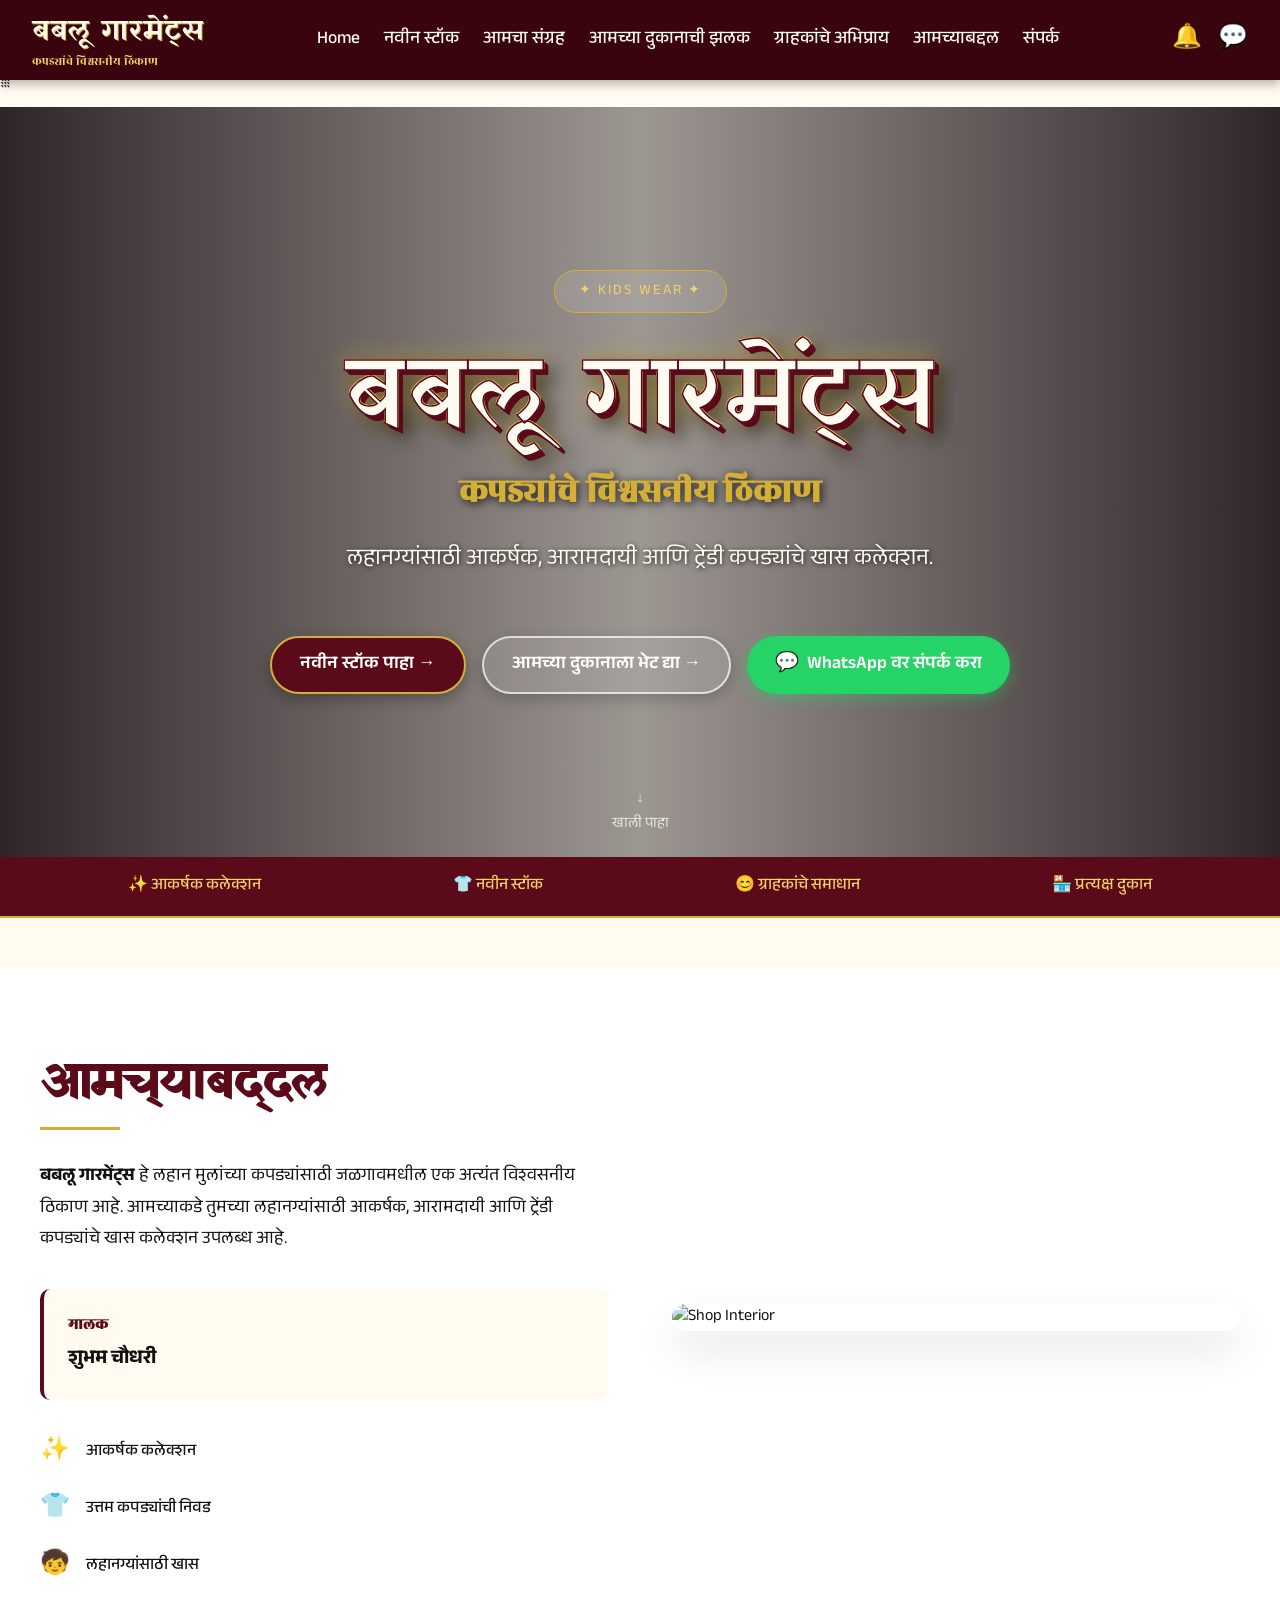
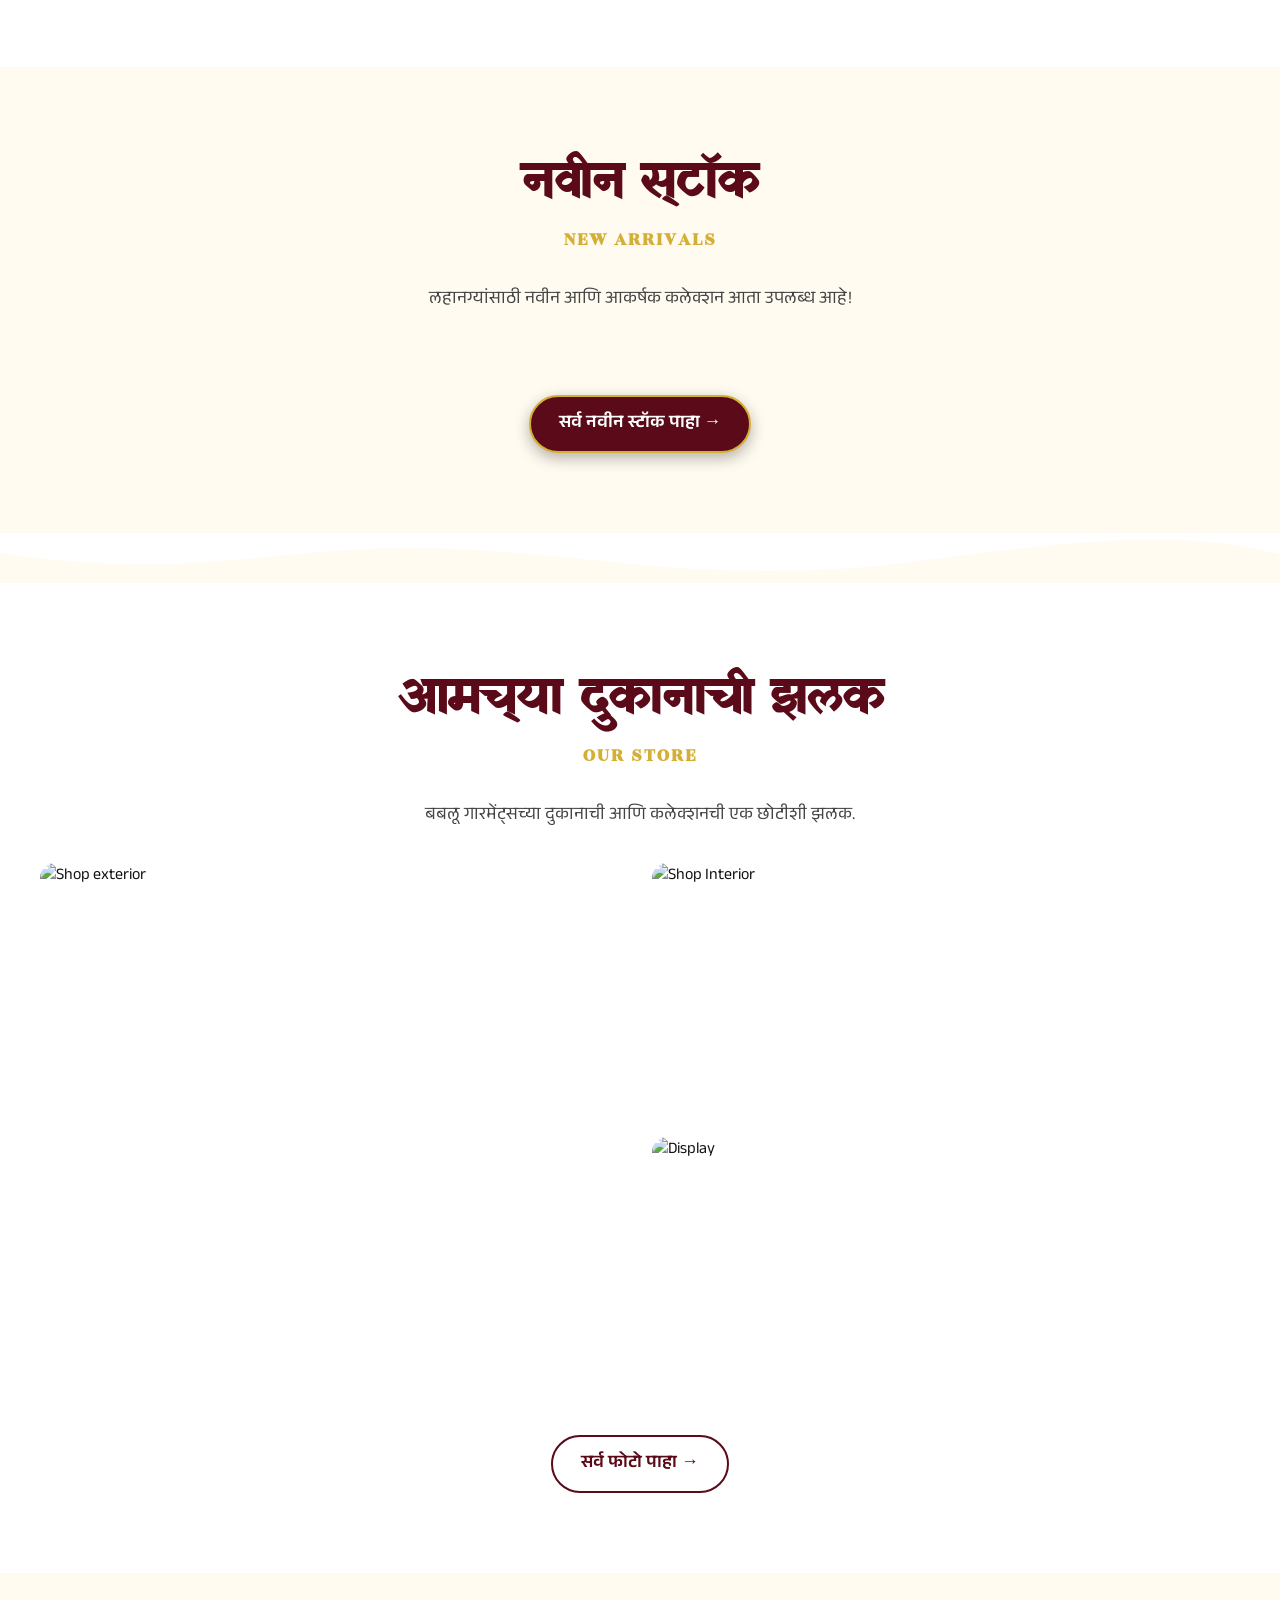
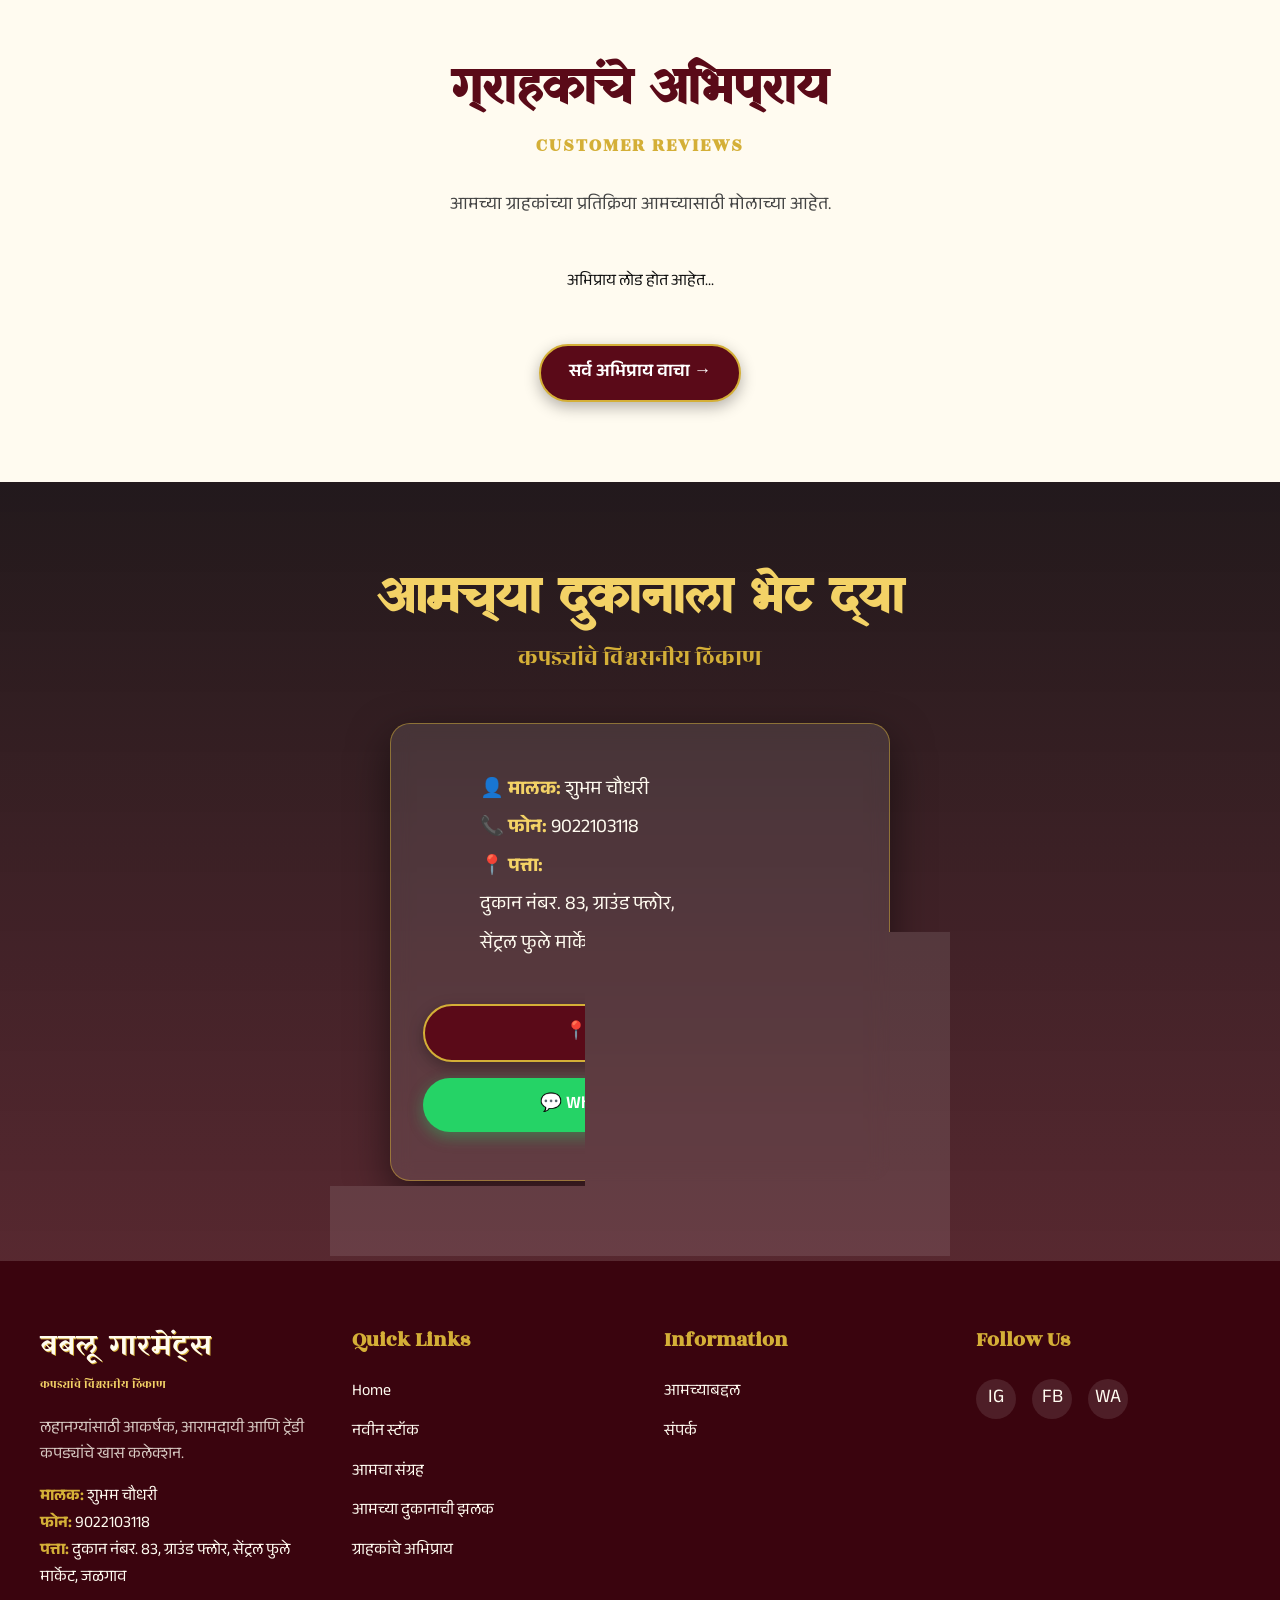
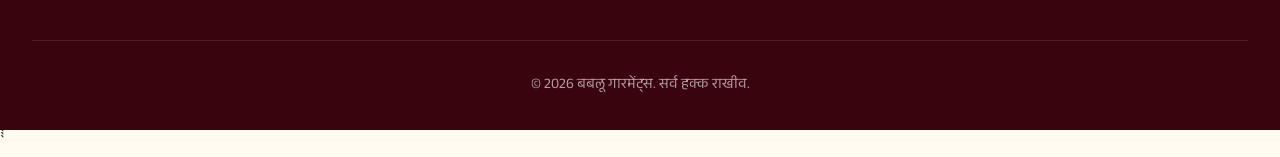
==== commit 660b9436: "Fix homepage reviews" ====
--- a/index.html
+++ b/index.html
@@ -1,749 +1,696 @@
 <!DOCTYPE html>
+
 <html lang="mr">
 
 <head>
     <meta charset="UTF-8">
     <meta name="viewport" content="width=device-width, initial-scale=1.0">
 
-    <title>बबलू गारमेंट्स | कपड्यांचे विश्वसनीय ठिकाण | Kids Wear</title>
-
-    <meta name="description"
-        content="बबलू गारमेंट्समध्ये लहान मुलांसाठी आकर्षक, आरामदायी आणि ट्रेंडी कपड्यांचे नवीन कलेक्शन पाहा. आमच्या दुकानाला आजच भेट द्या.">
-
-    <!-- Google Fonts -->
-    <link rel="preconnect" href="https://fonts.googleapis.com">
-    <link rel="preconnect" href="https://fonts.gstatic.com" crossorigin>
-
-    <link
-        href="https://fonts.googleapis.com/css2?family=Anek+Devanagari:wght@300;500;700&family=Rozha+One&family=Yatra+One&display=swap"
-        rel="stylesheet">
-
-    <!-- Stylesheet -->
-    <link rel="stylesheet" href="css/style.css">
-
-    <!-- Supabase -->
-    <script src="https://cdn.jsdelivr.net/npm/@supabase/supabase-js@2"></script>
+```
+<title>बबलू गारमेंट्स | कपड्यांचे विश्वसनीय ठिकाण | Kids Wear</title>
+
+<meta name="description"
+    content="बबलू गारमेंट्समध्ये लहान मुलांसाठी आकर्षक, आरामदायी आणि ट्रेंडी कपड्यांचे नवीन कलेक्शन पाहा. आमच्या दुकानाला आजच भेट द्या.">
+
+<!-- Google Fonts -->
+<link rel="preconnect" href="https://fonts.googleapis.com">
+<link rel="preconnect" href="https://fonts.gstatic.com" crossorigin>
+
+<link
+    href="https://fonts.googleapis.com/css2?family=Anek+Devanagari:wght@300;500;700&family=Rozha+One&family=Yatra+One&display=swap"
+    rel="stylesheet">
+
+<!-- Stylesheet -->
+<link rel="stylesheet" href="css/style.css">
+
+<!-- Supabase -->
+<script src="https://cdn.jsdelivr.net/npm/@supabase/supabase-js@2"></script>
+```
 
 </head>
 
 <body>
 
-    <!-- 1. Navbar -->
-    <nav class="navbar">
-
-        <a href="index.html" class="nav-brand">
-            <span class="nav-logo">बबलू गारमेंट्स</span>
-            <span class="nav-tagline">कपड्यांचे विश्वसनीय ठिकाण</span>
+```
+<!-- 1. Navbar -->
+<nav class="navbar">
+
+    <a href="index.html" class="nav-brand">
+        <span class="nav-logo">बबलू गारमेंट्स</span>
+        <span class="nav-tagline">कपड्यांचे विश्वसनीय ठिकाण</span>
+    </a>
+
+    <ul class="nav-links">
+        <li><a href="index.html">Home</a></li>
+        <li><a href="new-stock.html">नवीन स्टॉक</a></li>
+        <li><a href="collection.html">आमचा संग्रह</a></li>
+        <li><a href="shop-gallery.html">आमच्या दुकानाची झलक</a></li>
+        <li><a href="reviews.html">ग्राहकांचे अभिप्राय</a></li>
+        <li><a href="about.html">आमच्याबद्दल</a></li>
+        <li><a href="contact.html">संपर्क</a></li>
+    </ul>
+
+    <div class="nav-icons">
+
+        <a href="new-stock.html" class="icon-btn" title="Notifications">
+            🔔
+            <span class="notification-badge">1</span>
         </a>
 
-        <ul class="nav-links">
-            <li><a href="index.html">Home</a></li>
-            <li><a href="new-stock.html">नवीन स्टॉक</a></li>
-            <li><a href="collection.html">आमचा संग्रह</a></li>
-            <li><a href="shop-gallery.html">आमच्या दुकानाची झलक</a></li>
-            <li><a href="reviews.html">ग्राहकांचे अभिप्राय</a></li>
-            <li><a href="about.html">आमच्याबद्दल</a></li>
-            <li><a href="contact.html">संपर्क</a></li>
-        </ul>
-
-        <div class="nav-icons">
-
-            <a href="new-stock.html" class="icon-btn" title="Notifications">
-                🔔
-                <span class="notification-badge">1</span>
+        <a href="https://wa.me/919022103118?text=नमस्कार,%20मला%20बबलू%20गारमेंट्सच्या%20कलेक्शनबद्दल%20माहिती%20हवी%20आहे"
+            target="_blank"
+            class="icon-btn"
+            title="WhatsApp">
+            💬
+        </a>
+
+        <div class="hamburger">
+            <span></span>
+            <span></span>
+            <span></span>
+        </div>
+
+    </div>
+</nav>
+
+
+<!-- 2. Hero Section -->
+<header class="hero">
+
+    <div class="hero-overlay"></div>
+
+    <div class="hero-content">
+
+        <div class="hero-badge">
+            ✦ KIDS WEAR ✦
+        </div>
+
+        <h1 class="brand-title">
+            बबलू गारमेंट्स
+        </h1>
+
+        <h2 class="brand-slogan">
+            कपड्यांचे विश्वसनीय ठिकाण
+        </h2>
+
+        <p class="brand-description">
+            लहानग्यांसाठी आकर्षक, आरामदायी आणि ट्रेंडी कपड्यांचे खास कलेक्शन.
+        </p>
+
+        <div class="hero-actions">
+
+            <a href="new-stock.html" class="btn-primary">
+                नवीन स्टॉक पाहा &rarr;
+            </a>
+
+            <a href="contact.html" class="btn-secondary">
+                आमच्या दुकानाला भेट द्या &rarr;
             </a>
 
             <a href="https://wa.me/919022103118?text=नमस्कार,%20मला%20बबलू%20गारमेंट्सच्या%20कलेक्शनबद्दल%20माहिती%20हवी%20आहे"
                 target="_blank"
-                class="icon-btn"
-                title="WhatsApp">
-                💬
+                class="btn-whatsapp">
+
+                <span style="font-size:1.2rem">💬</span>
+                WhatsApp वर संपर्क करा
+
             </a>
 
-            <div class="hamburger">
-                <span></span>
-                <span></span>
-                <span></span>
-            </div>
-
-        </div>
-    </nav>
-
-
-    <!-- 2. Hero Section -->
-    <header class="hero">
-
-        <div class="hero-overlay"></div>
-
-        <div class="hero-content">
-
-            <div class="hero-badge">
-                ✦ KIDS WEAR ✦
-            </div>
-
-            <h1 class="brand-title">
-                बबलू गारमेंट्स
-            </h1>
-
-            <h2 class="brand-slogan">
-                कपड्यांचे विश्वसनीय ठिकाण
-            </h2>
-
-            <p class="brand-description">
-                लहानग्यांसाठी आकर्षक, आरामदायी आणि ट्रेंडी कपड्यांचे खास कलेक्शन.
-            </p>
-
-            <div class="hero-actions">
-
-                <a href="new-stock.html" class="btn-primary">
-                    नवीन स्टॉक पाहा &rarr;
-                </a>
-
-                <a href="contact.html" class="btn-secondary">
-                    आमच्या दुकानाला भेट द्या &rarr;
-                </a>
-
-                <a href="https://wa.me/919022103118?text=नमस्कार,%20मला%20बबलू%20गारमेंट्सच्या%20कलेक्शनबद्दल%20माहिती%20हवी%20आहे"
-                    target="_blank"
-                    class="btn-whatsapp">
-
-                    <span style="font-size:1.2rem">💬</span>
-                    WhatsApp वर संपर्क करा
-
-                </a>
-
-            </div>
-
-        </div>
-
-        <!-- Scroll Indicator -->
-        <div class="scroll-indicator">
-            &darr;<br>
-            खाली पाहा
-        </div>
-
-    </header>
-
-
-    <!-- Trust Strip -->
-    <div class="trust-strip">
-
-        <div class="trust-strip-inner">
-
-            <div class="trust-item">
-                ✨ आकर्षक कलेक्शन
-            </div>
-
-            <div class="trust-item">
-                👕 नवीन स्टॉक
-            </div>
-
-            <div class="trust-item">
-                😊 ग्राहकांचे समाधान
-            </div>
-
-            <div class="trust-item">
-                🏪 प्रत्यक्ष दुकान
-            </div>
-
-        </div>
-
-    </div>
-
-
-    <!-- Separator -->
-    <div class="wave-separator">
-
-        <svg viewBox="0 0 1200 120" preserveAspectRatio="none">
-
-            <path
-                d="M0,0V46.29c47.79,22.2,103.59,32.17,158,28,70.36-5.37,136.33-33.31,206.8-37.5C438.64,32.43,512.34,53.67,583,72.05c69.27,18,138.3,24.88,209.4,13.08,36.15-6,69.85-17.84,104.45-29.34C989.49,25,1113-14.29,1200,52.47V0Z"
-                fill="var(--color-cream)">
-            </path>
-
-        </svg>
-
-    </div>
-
-
-    <!-- 3. About Section -->
-    <section class="section-padding"
-        style="background-color: var(--color-white);">
-
-        <div class="container">
-
-            <div class="about-flex">
-
-                <div class="about-flex-content">
-
-                    <h3 class="section-title"
-                        style="text-align: left;">
-                        आमच्याबद्दल
-                    </h3>
-
-                    <div
-                        style="width: 80px; height: 3px; background: var(--color-gold); margin-bottom: 2rem;">
-                    </div>
-
-                    <p
-                        style="font-size: 1.1rem; line-height: 1.8; margin-bottom: 2rem;">
-
-                        <strong>बबलू गारमेंट्स</strong>
-                        हे लहान मुलांच्या कपड्यांसाठी जळगावमधील एक अत्यंत विश्वसनीय ठिकाण आहे.
-                        आमच्याकडे तुमच्या लहानग्यांसाठी आकर्षक, आरामदायी आणि ट्रेंडी कपड्यांचे खास कलेक्शन उपलब्ध आहे.
-
-                    </p>
-
-                    <!-- Owner Card -->
-                    <div
-                        style="background: var(--color-cream); padding: 1.5rem; border-radius: 10px; border-left: 4px solid var(--color-maroon); margin-bottom: 2rem;">
-
-                        <h4
-                            style="color: var(--color-maroon); font-family: var(--font-slogan); margin-bottom: 0.5rem;">
-                            मालक
-                        </h4>
-
-                        <p style="font-size: 1.2rem; font-weight: bold;">
-                            शुभम चौधरी
-                        </p>
-
-                    </div>
-
-                    <!-- Feature List -->
-                    <div
-                        style="display: flex; flex-direction: column; gap: 1rem;">
-
-                        <div
-                            style="display: flex; align-items: center; gap: 1rem;">
-                            <span style="font-size: 1.5rem;">✨</span>
-                            <span style="font-weight: 500;">
-                                आकर्षक कलेक्शन
-                            </span>
-                        </div>
-
-                        <div
-                            style="display: flex; align-items: center; gap: 1rem;">
-                            <span style="font-size: 1.5rem;">👕</span>
-                            <span style="font-weight: 500;">
-                                उत्तम कपड्यांची निवड
-                            </span>
-                        </div>
-
-                        <div
-                            style="display: flex; align-items: center; gap: 1rem;">
-                            <span style="font-size: 1.5rem;">🧒</span>
-                            <span style="font-weight: 500;">
-                                लहानग्यांसाठी खास
-                            </span>
-                        </div>
-
-                    </div>
-
+        </div>
+
+    </div>
+
+    <!-- Scroll Indicator -->
+    <div class="scroll-indicator">
+        &darr;<br>
+        खाली पाहा
+    </div>
+
+</header>
+
+
+<!-- Trust Strip -->
+<div class="trust-strip">
+
+    <div class="trust-strip-inner">
+
+        <div class="trust-item">
+            ✨ आकर्षक कलेक्शन
+        </div>
+
+        <div class="trust-item">
+            👕 नवीन स्टॉक
+        </div>
+
+        <div class="trust-item">
+            😊 ग्राहकांचे समाधान
+        </div>
+
+        <div class="trust-item">
+            🏪 प्रत्यक्ष दुकान
+        </div>
+
+    </div>
+
+</div>
+
+
+<!-- Separator -->
+<div class="wave-separator">
+
+    <svg viewBox="0 0 1200 120" preserveAspectRatio="none">
+
+        <path
+            d="M0,0V46.29c47.79,22.2,103.59,32.17,158,28,70.36-5.37,136.33-33.31,206.8-37.5C438.64,32.43,512.34,53.67,583,72.05c69.27,18,138.3,24.88,209.4,13.08,36.15-6,69.85-17.84,104.45-29.34C989.49,25,1113-14.29,1200,52.47V0Z"
+            fill="var(--color-cream)">
+        </path>
+
+    </svg>
+
+</div>
+
+
+<!-- 3. About Section -->
+<section class="section-padding"
+    style="background-color: var(--color-white);">
+
+    <div class="container">
+
+        <div class="about-flex">
+
+            <div class="about-flex-content">
+
+                <h3 class="section-title"
+                    style="text-align: left;">
+                    आमच्याबद्दल
+                </h3>
+
+                <div
+                    style="width: 80px; height: 3px; background: var(--color-gold); margin-bottom: 2rem;">
                 </div>
 
-
-                <div class="about-flex-img">
-
-                    <img
-                        src="https://images.unsplash.com/photo-1543085202-b0542ab4fbce?q=80&w=800&auto=format&fit=crop"
-                        alt="Shop Interior">
-
-                </div>
-
-            </div>
-
-        </div>
-
-    </section>
-
-
-    <!-- 4. Large New Stock Preview -->
-    <section class="section-padding bg-light">
-
-        <div class="container">
-
-            <h3 class="section-title">
-                नवीन स्टॉक
-            </h3>
-
-            <h4 class="section-subtitle">
-                NEW ARRIVALS
-            </h4>
-
-            <p class="section-desc">
-                लहानग्यांसाठी नवीन आणि आकर्षक कलेक्शन आता उपलब्ध आहे!
-            </p>
-
-            <!-- Javascript injects cards here -->
-            <div class="items-grid"
-                id="home-stock-preview">
-
-                <!-- JavaScript will load stock here -->
-
-            </div>
-
-            <div
-                style="text-align: center; margin-top: 3rem;">
-
-                <a href="new-stock.html"
-                    class="btn-primary">
-
-                    सर्व नवीन स्टॉक पाहा &rarr;
-
-                </a>
-
-            </div>
-
-        </div>
-
-    </section>
-
-
-    <!-- Separator -->
-    <div class="wave-separator">
-
-        <svg viewBox="0 0 1200 120"
-            preserveAspectRatio="none">
-
-            <path
-                d="M0,0V46.29c47.79,22.2,103.59,32.17,158,28,70.36-5.37,136.33-33.31,206.8-37.5C438.64,32.43,512.34,53.67,583,72.05c69.27,18,138.3,24.88,209.4,13.08,36.15-6,69.85-17.84,104.45-29.34C989.49,25,1113-14.29,1200,52.47V0Z"
-                fill="var(--color-white)">
-            </path>
-
-        </svg>
-
-    </div>
-
-
-    <!-- 5. Shop Photos Preview -->
-    <section class="section-padding bg-white">
-
-        <div class="container">
-
-            <h3 class="section-title">
-                आमच्या दुकानाची झलक
-            </h3>
-
-            <h4 class="section-subtitle">
-                OUR STORE
-            </h4>
-
-            <p class="section-desc">
-                बबलू गारमेंट्सच्या दुकानाची आणि कलेक्शनची एक छोटीशी झलक.
-            </p>
-
-
-            <div class="custom-gallery-grid">
-
-                <div class="cg-item cg-large">
-
-                    <img
-                        src="https://images.unsplash.com/photo-1567401893414-76b7b1e5a7a5?q=80&w=800&auto=format&fit=crop"
-                        alt="Shop exterior">
-
-                </div>
-
-
-                <div class="cg-item cg-small-1">
-
-                    <img
-                        src="https://images.unsplash.com/photo-1441984904996-e0b6ba687e04?q=80&w=800&auto=format&fit=crop"
-                        alt="Shop Interior">
-
-                </div>
-
-
-                <div class="cg-item cg-small-2">
-
-                    <img
-                        src="https://images.unsplash.com/photo-1489987707023-afc827101036?q=80&w=800&auto=format&fit=crop"
-                        alt="Display">
-
-                </div>
-
-            </div>
-
-
-            <div style="text-align: center;">
-
-                <a href="shop-gallery.html"
-                    class="btn-outline">
-
-                    सर्व फोटो पाहा &rarr;
-
-                </a>
-
-            </div>
-
-        </div>
-
-    </section>
-
-
-    <!-- 6. Customer Reviews Preview -->
-    <section class="section-padding bg-light">
-
-        <div class="container">
-
-            <h3 class="section-title">
-                ग्राहकांचे अभिप्राय
-            </h3>
-
-            <h4 class="section-subtitle">
-                CUSTOMER REVIEWS
-            </h4>
-
-            <p class="section-desc">
-                आमच्या ग्राहकांच्या प्रतिक्रिया आमच्यासाठी मोलाच्या आहेत.
-            </p>
-
-
-            <div
-                style="display: grid; grid-template-columns: repeat(auto-fit, minmax(300px, 1fr)); gap: 2rem; margin-top: 3rem; margin-bottom: 3rem;">
-
-                <div class="review-card">
-
-                    <div class="review-quote-icon">
-                        “
-                    </div>
-
-                    <p
-                        style="font-size: 1.1rem; line-height: 1.6; color: var(--color-charcoal); margin-bottom: 1.5rem; font-style: italic;">
-
-                        मुलांसाठी खूप छान कलेक्शन आहे.
-                        कपड्यांची क्वालिटी आणि डिझाईन दोन्ही खूप आवडले.
-                        मी नक्की परत येईन.
-
-                    </p>
-
-                    <h5
-                        style="font-size: 1.1rem; color: var(--color-maroon);">
-                        अमोल पाटील
-                    </h5>
-
-                    <span
-                        style="font-size: 0.9rem; color: var(--color-gray);">
-                        ८ ऑगस्ट २०२६
-                    </span>
-
-                </div>
-
-
-                <div class="review-card">
-
-                    <div class="review-quote-icon">
-                        “
-                    </div>
-
-                    <p
-                        style="font-size: 1.1rem; line-height: 1.6; color: var(--color-charcoal); margin-bottom: 1.5rem; font-style: italic;">
-
-                        खूप सुंदर आणि आरामदायी कपडे!
-                        माझ्या मुलीला नवीन फ्रॉक्स खूप आवडले.
-                        किंमतही योग्य आहे.
-
-                    </p>
-
-                    <h5
-                        style="font-size: 1.1rem; color: var(--color-maroon);">
-                        स्नेहा कुलकर्णी
-                    </h5>
-
-                    <span
-                        style="font-size: 0.9rem; color: var(--color-gray);">
-                        ५ ऑगस्ट २०२६
-                    </span>
-
-                </div>
-
-
-                <div class="review-card">
-
-                    <div class="review-quote-icon">
-                        “
-                    </div>
-
-                    <p
-                        style="font-size: 1.1rem; line-height: 1.6; color: var(--color-charcoal); margin-bottom: 1.5rem;">
-
-                        नवीन स्टॉक नेहमीच ट्रेंडी असतो.
-                        मालक आणि स्टाफची सर्विस पण उत्तम आहे.
-                        नेहमीप्रमाणे छान अनुभव.
-
-                    </p>
-
-                    <h5
-                        style="font-size: 1.1rem; color: var(--color-maroon);">
-                        रोहित शर्मा
-                    </h5>
-
-                    <span
-                        style="font-size: 0.9rem; color: var(--color-gray);">
-                        २ ऑगस्ट २०२६
-                    </span>
-
-                </div>
-
-            </div>
-
-
-            <div style="text-align: center;">
-
-                <a href="reviews.html"
-                    class="btn-primary">
-
-                    सर्व अभिप्राय वाचा &rarr;
-
-                </a>
-
-            </div>
-
-        </div>
-
-    </section>
-
-
-    <!-- 7. Visit Store / Contact Section -->
-    <section class="section-padding"
-        style="background: linear-gradient(rgba(10, 0, 5, 0.9), rgba(58, 4, 14, 0.85)), url('https://images.unsplash.com/photo-1567401893414-76b7b1e5a7a5?q=80&w=2070&auto=format&fit=crop'); background-size: cover; background-position: center; color: var(--color-cream); text-align: center;">
-
-        <div class="container">
-
-            <h3 class="section-title"
-                style="color: var(--color-gold-light);">
-                आमच्या दुकानाला भेट द्या
-            </h3>
-
-            <p
-                style="font-family: var(--font-slogan); font-size: 1.5rem; color: var(--color-gold); margin-bottom: 3rem;">
-                कपड्यांचे विश्वसनीय ठिकाण
-            </p>
-
-
-            <div
-                style="max-width: 500px; margin: 0 auto; background: rgba(255,255,255,0.1); backdrop-filter: blur(10px); padding: 3rem 2rem; border-radius: 20px; border: 1px solid rgba(212, 175, 55, 0.5); box-shadow: 0 15px 40px rgba(0,0,0,0.5);">
-
+                <p
+                    style="font-size: 1.1rem; line-height: 1.8; margin-bottom: 2rem;">
+
+                    <strong>बबलू गारमेंट्स</strong>
+                    हे लहान मुलांच्या कपड्यांसाठी जळगावमधील एक अत्यंत विश्वसनीय ठिकाण आहे.
+                    आमच्याकडे तुमच्या लहानग्यांसाठी आकर्षक, आरामदायी आणि ट्रेंडी कपड्यांचे खास कलेक्शन उपलब्ध आहे.
+
+                </p>
+
+                <!-- Owner Card -->
                 <div
-                    style="font-size: 1.2rem; line-height: 2; text-align: left; max-width: 320px; margin: 0 auto;">
-
-                    <p>
-                        <strong style="color: var(--color-gold-light);">
-                            👤 मालक:
-                        </strong>
+                    style="background: var(--color-cream); padding: 1.5rem; border-radius: 10px; border-left: 4px solid var(--color-maroon); margin-bottom: 2rem;">
+
+                    <h4
+                        style="color: var(--color-maroon); font-family: var(--font-slogan); margin-bottom: 0.5rem;">
+                        मालक
+                    </h4>
+
+                    <p style="font-size: 1.2rem; font-weight: bold;">
                         शुभम चौधरी
                     </p>
 
-                    <p>
-                        <strong style="color: var(--color-gold-light);">
-                            📞 फोन:
-                        </strong>
-                        9022103118
-                    </p>
-
-                    <p>
-                        <strong style="color: var(--color-gold-light);">
-                            📍 पत्ता:
-                        </strong>
-                        <br>
-                        दुकान नंबर. 83, ग्राउंड फ्लोर,
-                        <br>
-                        सेंट्रल फुले मार्केट, जळगाव
-                    </p>
-
                 </div>
 
-
+                <!-- Feature List -->
                 <div
-                    style="margin-top: 2.5rem; display: flex; flex-direction: column; gap: 1rem;">
-
-                    <a
-                        href="https://maps.app.goo.gl/Y1ABt4zFBf84edvUA"
-                        target="_blank"
-                        class="btn-primary"
-                        style="width: 100%;">
-
-                        📍 दिशानिर्देश मिळवा
-
-                    </a>
-
-
-                    <a
-                        href="https://wa.me/919022103118?text=नमस्कार,%20मला%20बबलू%20गारमेंट्सच्या%20कलेक्शनबद्दल%20माहिती%20हवी%20आहे"
-                        target="_blank"
-                        class="btn-whatsapp"
-                        style="width: 100%;">
-
-                        💬 WhatsApp वर संपर्क करा
-
-                    </a>
+                    style="display: flex; flex-direction: column; gap: 1rem;">
+
+                    <div
+                        style="display: flex; align-items: center; gap: 1rem;">
+                        <span style="font-size: 1.5rem;">✨</span>
+                        <span style="font-weight: 500;">
+                            आकर्षक कलेक्शन
+                        </span>
+                    </div>
+
+                    <div
+                        style="display: flex; align-items: center; gap: 1rem;">
+                        <span style="font-size: 1.5rem;">👕</span>
+                        <span style="font-weight: 500;">
+                            उत्तम कपड्यांची निवड
+                        </span>
+                    </div>
+
+                    <div
+                        style="display: flex; align-items: center; gap: 1rem;">
+                        <span style="font-size: 1.5rem;">🧒</span>
+                        <span style="font-weight: 500;">
+                            लहानग्यांसाठी खास
+                        </span>
+                    </div>
 
                 </div>
 
             </div>
 
-        </div>
-
-    </section>
-
-
-    <!-- 10. Footer -->
-    <footer class="footer">
-
-        <div class="footer-grid">
-
-            <div class="footer-brand">
-
-                <div class="nav-logo">
-                    बबलू गारमेंट्स
-                </div>
-
-                <div class="nav-tagline"
-                    style="margin-bottom: 1.5rem;">
-                    कपड्यांचे विश्वसनीय ठिकाण
-                </div>
-
-                <p
-                    style="opacity: 0.8; line-height: 1.6;">
-
-                    लहानग्यांसाठी आकर्षक, आरामदायी आणि ट्रेंडी
-                    कपड्यांचे खास कलेक्शन.
-
-                </p>
-
-                <div style="margin-top: 1rem;">
-
-                    <strong style="color: var(--color-gold);">
-                        मालक:
+
+            <div class="about-flex-img">
+
+                <img
+                    src="https://images.unsplash.com/photo-1543085202-b0542ab4fbce?q=80&w=800&auto=format&fit=crop"
+                    alt="Shop Interior">
+
+            </div>
+
+        </div>
+
+    </div>
+
+</section>
+
+
+<!-- 4. Large New Stock Preview -->
+<section class="section-padding bg-light">
+
+    <div class="container">
+
+        <h3 class="section-title">
+            नवीन स्टॉक
+        </h3>
+
+        <h4 class="section-subtitle">
+            NEW ARRIVALS
+        </h4>
+
+        <p class="section-desc">
+            लहानग्यांसाठी नवीन आणि आकर्षक कलेक्शन आता उपलब्ध आहे!
+        </p>
+
+        <!-- Javascript injects cards here -->
+        <div class="items-grid"
+            id="home-stock-preview">
+
+            <!-- JavaScript will load stock here -->
+
+        </div>
+
+        <div
+            style="text-align: center; margin-top: 3rem;">
+
+            <a href="new-stock.html"
+                class="btn-primary">
+
+                सर्व नवीन स्टॉक पाहा &rarr;
+
+            </a>
+
+        </div>
+
+    </div>
+
+</section>
+
+
+<!-- Separator -->
+<div class="wave-separator">
+
+    <svg viewBox="0 0 1200 120"
+        preserveAspectRatio="none">
+
+        <path
+            d="M0,0V46.29c47.79,22.2,103.59,32.17,158,28,70.36-5.37,136.33-33.31,206.8-37.5C438.64,32.43,512.34,53.67,583,72.05c69.27,18,138.3,24.88,209.4,13.08,36.15-6,69.85-17.84,104.45-29.34C989.49,25,1113-14.29,1200,52.47V0Z"
+            fill="var(--color-white)">
+        </path>
+
+    </svg>
+
+</div>
+
+
+<!-- 5. Shop Photos Preview -->
+<section class="section-padding bg-white">
+
+    <div class="container">
+
+        <h3 class="section-title">
+            आमच्या दुकानाची झलक
+        </h3>
+
+        <h4 class="section-subtitle">
+            OUR STORE
+        </h4>
+
+        <p class="section-desc">
+            बबलू गारमेंट्सच्या दुकानाची आणि कलेक्शनची एक छोटीशी झलक.
+        </p>
+
+
+        <div class="custom-gallery-grid">
+
+            <div class="cg-item cg-large">
+
+                <img
+                    src="https://images.unsplash.com/photo-1567401893414-76b7b1e5a7a5?q=80&w=800&auto=format&fit=crop"
+                    alt="Shop exterior">
+
+            </div>
+
+
+            <div class="cg-item cg-small-1">
+
+                <img
+                    src="https://images.unsplash.com/photo-1441984904996-e0b6ba687e04?q=80&w=800&auto=format&fit=crop"
+                    alt="Shop Interior">
+
+            </div>
+
+
+            <div class="cg-item cg-small-2">
+
+                <img
+                    src="https://images.unsplash.com/photo-1489987707023-afc827101036?q=80&w=800&auto=format&fit=crop"
+                    alt="Display">
+
+            </div>
+
+        </div>
+
+
+        <div style="text-align: center;">
+
+            <a href="shop-gallery.html"
+                class="btn-outline">
+
+                सर्व फोटो पाहा &rarr;
+
+            </a>
+
+        </div>
+
+    </div>
+
+</section>
+
+
+<!-- 6. Customer Reviews Preview -->
+<section class="section-padding bg-light">
+
+    <div class="container">
+
+        <h3 class="section-title">
+            ग्राहकांचे अभिप्राय
+        </h3>
+
+        <h4 class="section-subtitle">
+            CUSTOMER REVIEWS
+        </h4>
+
+        <p class="section-desc">
+            आमच्या ग्राहकांच्या प्रतिक्रिया आमच्यासाठी मोलाच्या आहेत.
+        </p>
+
+
+        <!--
+            Reviews are loaded dynamically from Supabase.
+
+            Only reviews with:
+            approved = true
+
+            will be displayed here.
+        -->
+        <div
+            id="home-reviews-container"
+            style="
+                display: grid;
+                grid-template-columns: repeat(auto-fit, minmax(300px, 1fr));
+                gap: 2rem;
+                margin-top: 3rem;
+                margin-bottom: 3rem;
+            "
+        >
+
+            <p
+                style="
+                    text-align: center;
+                    grid-column: 1 / -1;
+                "
+            >
+                अभिप्राय लोड होत आहेत...
+            </p>
+
+        </div>
+
+
+        <div style="text-align: center;">
+
+            <a
+                href="reviews.html"
+                class="btn-primary"
+            >
+                सर्व अभिप्राय वाचा &rarr;
+            </a>
+
+        </div>
+
+    </div>
+
+</section>
+
+
+<!-- 7. Visit Store / Contact Section -->
+<section class="section-padding"
+    style="background: linear-gradient(rgba(10, 0, 5, 0.9), rgba(58, 4, 14, 0.85)), url('https://images.unsplash.com/photo-1567401893414-76b7b1e5a7a5?q=80&w=2070&auto=format&fit=crop'); background-size: cover; background-position: center; color: var(--color-cream); text-align: center;">
+
+    <div class="container">
+
+        <h3 class="section-title"
+            style="color: var(--color-gold-light);">
+            आमच्या दुकानाला भेट द्या
+        </h3>
+
+        <p
+            style="font-family: var(--font-slogan); font-size: 1.5rem; color: var(--color-gold); margin-bottom: 3rem;">
+            कपड्यांचे विश्वसनीय ठिकाण
+        </p>
+
+
+        <div
+            style="max-width: 500px; margin: 0 auto; background: rgba(255,255,255,0.1); backdrop-filter: blur(10px); padding: 3rem 2rem; border-radius: 20px; border: 1px solid rgba(212, 175, 55, 0.5); box-shadow: 0 15px 40px rgba(0,0,0,0.5);">
+
+            <div
+                style="font-size: 1.2rem; line-height: 2; text-align: left; max-width: 320px; margin: 0 auto;">
+
+                <p>
+                    <strong style="color: var(--color-gold-light);">
+                        👤 मालक:
                     </strong>
                     शुभम चौधरी
-                    <br>
-
-                    <strong style="color: var(--color-gold);">
-                        फोन:
+                </p>
+
+                <p>
+                    <strong style="color: var(--color-gold-light);">
+                        📞 फोन:
                     </strong>
                     9022103118
+                </p>
+
+                <p>
+                    <strong style="color: var(--color-gold-light);">
+                        📍 पत्ता:
+                    </strong>
                     <br>
-
-                    <strong style="color: var(--color-gold);">
-                        पत्ता:
-                    </strong>
                     दुकान नंबर. 83, ग्राउंड फ्लोर,
+                    <br>
                     सेंट्रल फुले मार्केट, जळगाव
-
-                </div>
-
-            </div>
-
-
-            <div class="footer-links">
-
-                <h4>Quick Links</h4>
-
-                <ul>
-
-                    <li>
-                        <a href="index.html">
-                            Home
-                        </a>
-                    </li>
-
-                    <li>
-                        <a href="new-stock.html">
-                            नवीन स्टॉक
-                        </a>
-                    </li>
-
-                    <li>
-                        <a href="collection.html">
-                            आमचा संग्रह
-                        </a>
-                    </li>
-
-                    <li>
-                        <a href="shop-gallery.html">
-                            आमच्या दुकानाची झलक
-                        </a>
-                    </li>
-
-                    <li>
-                        <a href="reviews.html">
-                            ग्राहकांचे अभिप्राय
-                        </a>
-                    </li>
-
-                </ul>
-
-            </div>
-
-
-            <div class="footer-links">
-
-                <h4>Information</h4>
-
-                <ul>
-
-                    <li>
-                        <a href="about.html">
-                            आमच्याबद्दल
-                        </a>
-                    </li>
-
-                    <li>
-                        <a href="contact.html">
-                            संपर्क
-                        </a>
-                    </li>
-
-                </ul>
-
-            </div>
-
-
-            <div class="footer-social">
-
-                <h4>Follow Us</h4>
-
-                <div class="social-icons">
-
-                    <a href="#"
-                        class="social-icon">
-                        IG
+                </p>
+
+            </div>
+
+
+            <div
+                style="margin-top: 2.5rem; display: flex; flex-direction: column; gap: 1rem;">
+
+                <a
+                    href="https://maps.app.goo.gl/Y1ABt4zFBf84edvUA"
+                    target="_blank"
+                    class="btn-primary"
+                    style="width: 100%;">
+
+                    📍 दिशानिर्देश मिळवा
+
+                </a>
+
+
+                <a
+                    href="https://wa.me/919022103118?text=नमस्कार,%20मला%20बबलू%20गारमेंट्सच्या%20कलेक्शनबद्दल%20माहिती%20हवी%20आहे"
+                    target="_blank"
+                    class="btn-whatsapp"
+                    style="width: 100%;">
+
+                    💬 WhatsApp वर संपर्क करा
+
+                </a>
+
+            </div>
+
+        </div>
+
+    </div>
+
+</section>
+
+
+<!-- 10. Footer -->
+<footer class="footer">
+
+    <div class="footer-grid">
+
+        <div class="footer-brand">
+
+            <div class="nav-logo">
+                बबलू गारमेंट्स
+            </div>
+
+            <div class="nav-tagline"
+                style="margin-bottom: 1.5rem;">
+                कपड्यांचे विश्वसनीय ठिकाण
+            </div>
+
+            <p
+                style="opacity: 0.8; line-height: 1.6;">
+
+                लहानग्यांसाठी आकर्षक, आरामदायी आणि ट्रेंडी
+                कपड्यांचे खास कलेक्शन.
+
+            </p>
+
+            <div style="margin-top: 1rem;">
+
+                <strong style="color: var(--color-gold);">
+                    मालक:
+                </strong>
+                शुभम चौधरी
+                <br>
+
+                <strong style="color: var(--color-gold);">
+                    फोन:
+                </strong>
+                9022103118
+                <br>
+
+                <strong style="color: var(--color-gold);">
+                    पत्ता:
+                </strong>
+                दुकान नंबर. 83, ग्राउंड फ्लोर,
+                सेंट्रल फुले मार्केट, जळगाव
+
+            </div>
+
+        </div>
+
+
+        <div class="footer-links">
+
+            <h4>Quick Links</h4>
+
+            <ul>
+
+                <li>
+                    <a href="index.html">
+                        Home
                     </a>
-
-                    <a href="#"
-                        class="social-icon">
-                        FB
+                </li>
+
+                <li>
+                    <a href="new-stock.html">
+                        नवीन स्टॉक
                     </a>
-
-                    <a
-                        href="https://wa.me/919022103118?text=नमस्कार,%20मला%20बबलू%20गारमेंट्सच्या%20कलेक्शनबद्दल%20माहिती%20हवी%20आहे"
-                        target="_blank"
-                        class="social-icon">
-
-                        WA
-
+                </li>
+
+                <li>
+                    <a href="collection.html">
+                        आमचा संग्रह
                     </a>
-
-                </div>
-
-            </div>
-
-        </div>
-
-
-        <div class="footer-bottom">
-
-            &copy; 2026 बबलू गारमेंट्स.
-            सर्व हक्क राखीव.
-
-        </div>
-
-    </footer>
-
-
-    <!-- Scripts -->
-    <script src="js/script.js"></script>
+                </li>
+
+                <li>
+                    <a href="shop-gallery.html">
+                        आमच्या दुकानाची झलक
+                    </a>
+                </li>
+
+                <li>
+                    <a href="reviews.html">
+                        ग्राहकांचे अभिप्राय
+                    </a>
+                </li>
+
+            </ul>
+
+        </div>
+
+
+        <div class="footer-links">
+
+            <h4>Information</h4>
+
+            <ul>
+
+                <li>
+                    <a href="about.html">
+                        आमच्याबद्दल
+                    </a>
+                </li>
+
+                <li>
+                    <a href="contact.html">
+                        संपर्क
+                    </a>
+                </li>
+
+            </ul>
+
+        </div>
+
+
+        <div class="footer-social">
+
+            <h4>Follow Us</h4>
+
+            <div class="social-icons">
+
+                <a href="#"
+                    class="social-icon">
+                    IG
+                </a>
+
+                <a href="#"
+                    class="social-icon">
+                    FB
+                </a>
+
+                <a
+                    href="https://wa.me/919022103118?text=नमस्कार,%20मला%20बबलू%20गारमेंट्सच्या%20कलेक्शनबद्दल%20माहिती%20हवी%20आहे"
+                    target="_blank"
+                    class="social-icon">
+
+                    WA
+
+                </a>
+
+            </div>
+
+        </div>
+
+    </div>
+
+
+    <div class="footer-bottom">
+
+        &copy; 2026 बबलू गारमेंट्स.
+        सर्व हक्क राखीव.
+
+    </div>
+
+</footer>
+
+
+<!-- Scripts -->
+<script src="js/script.js"></script>
+```
 
 </body>
 
-</html>+</html>
